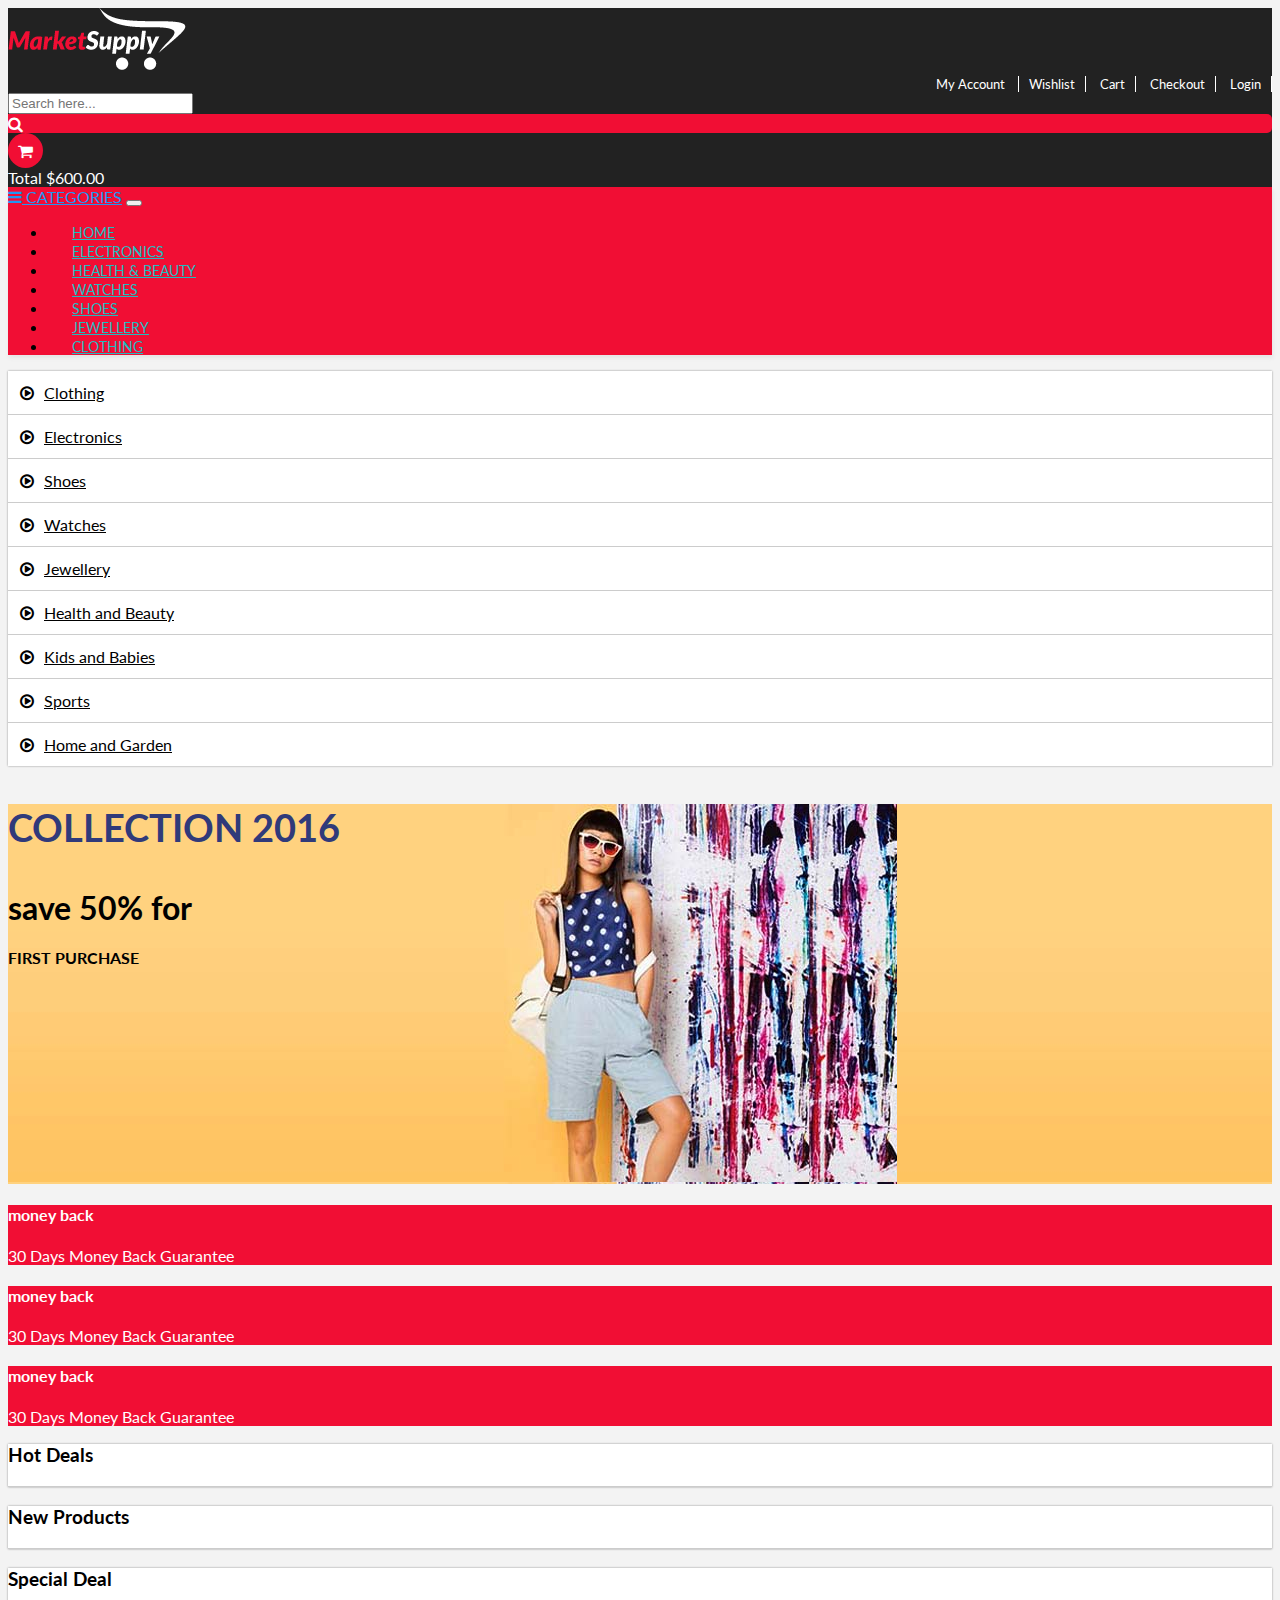
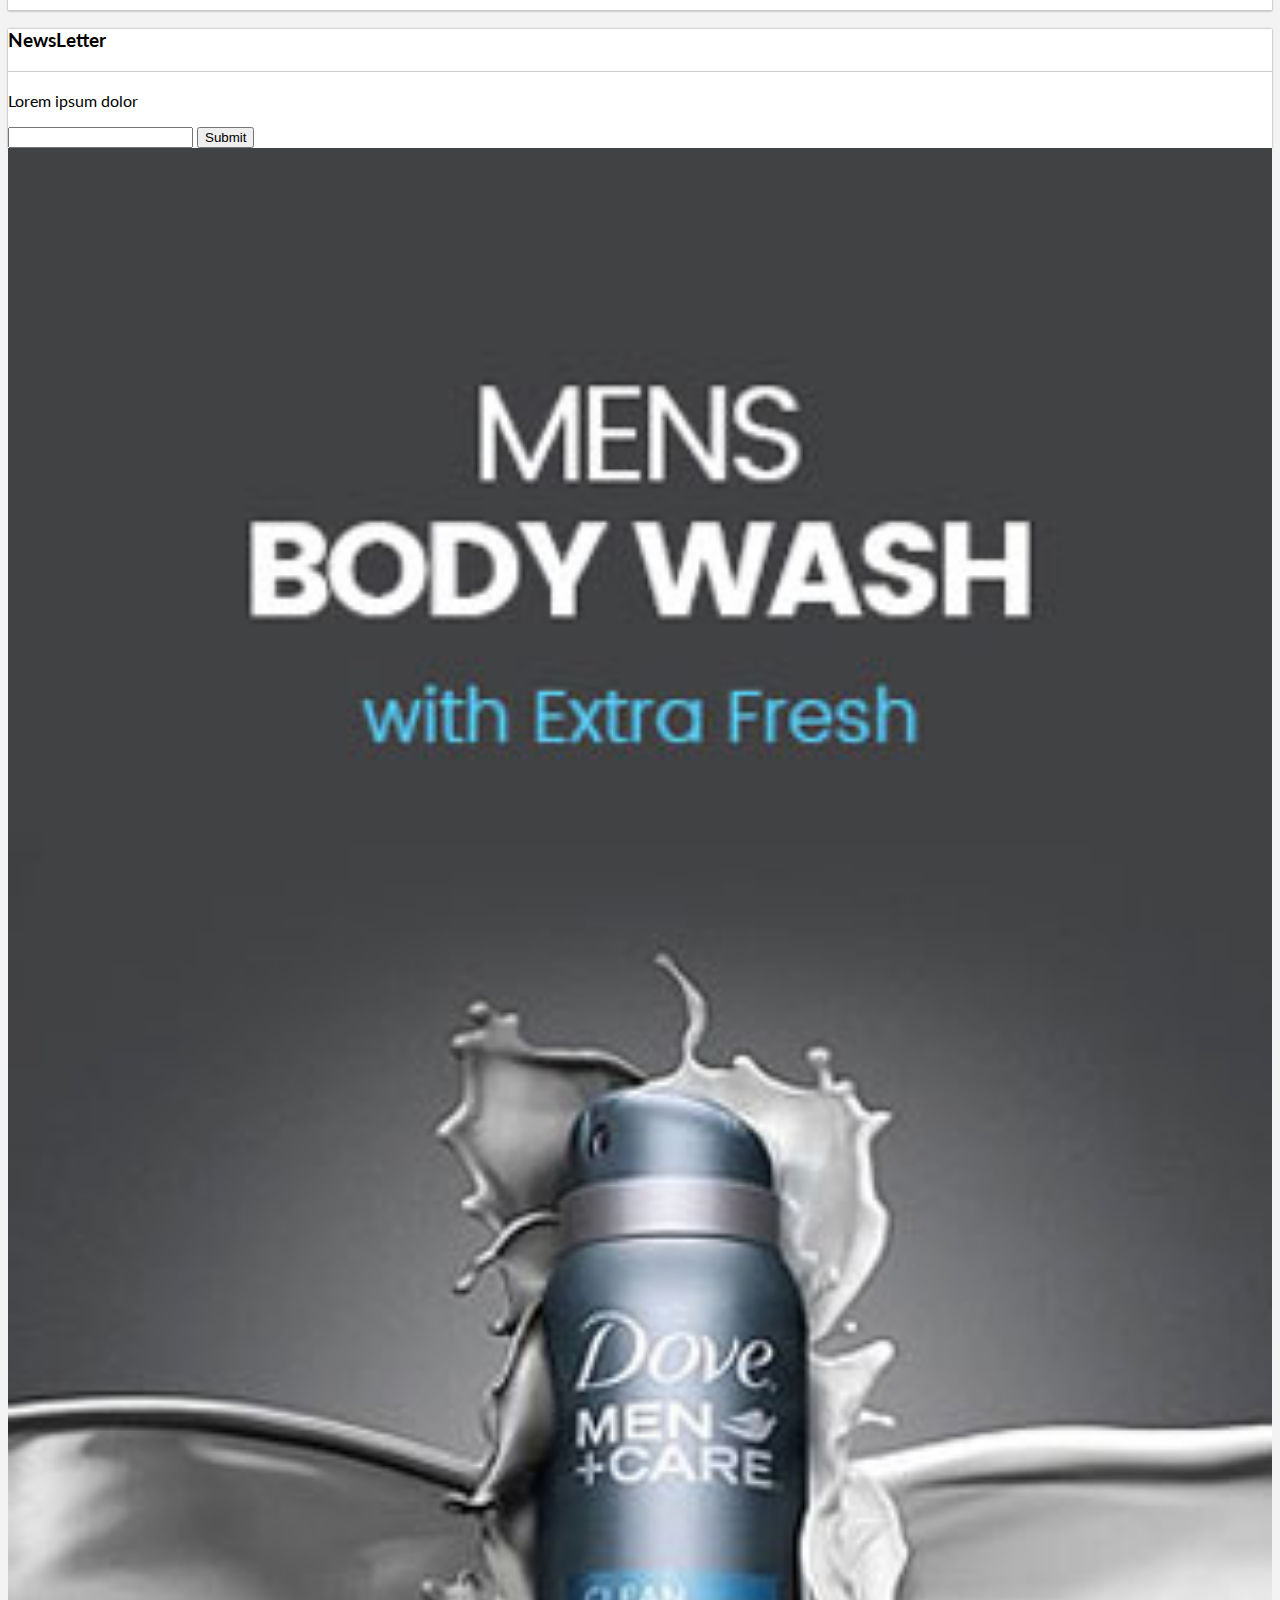
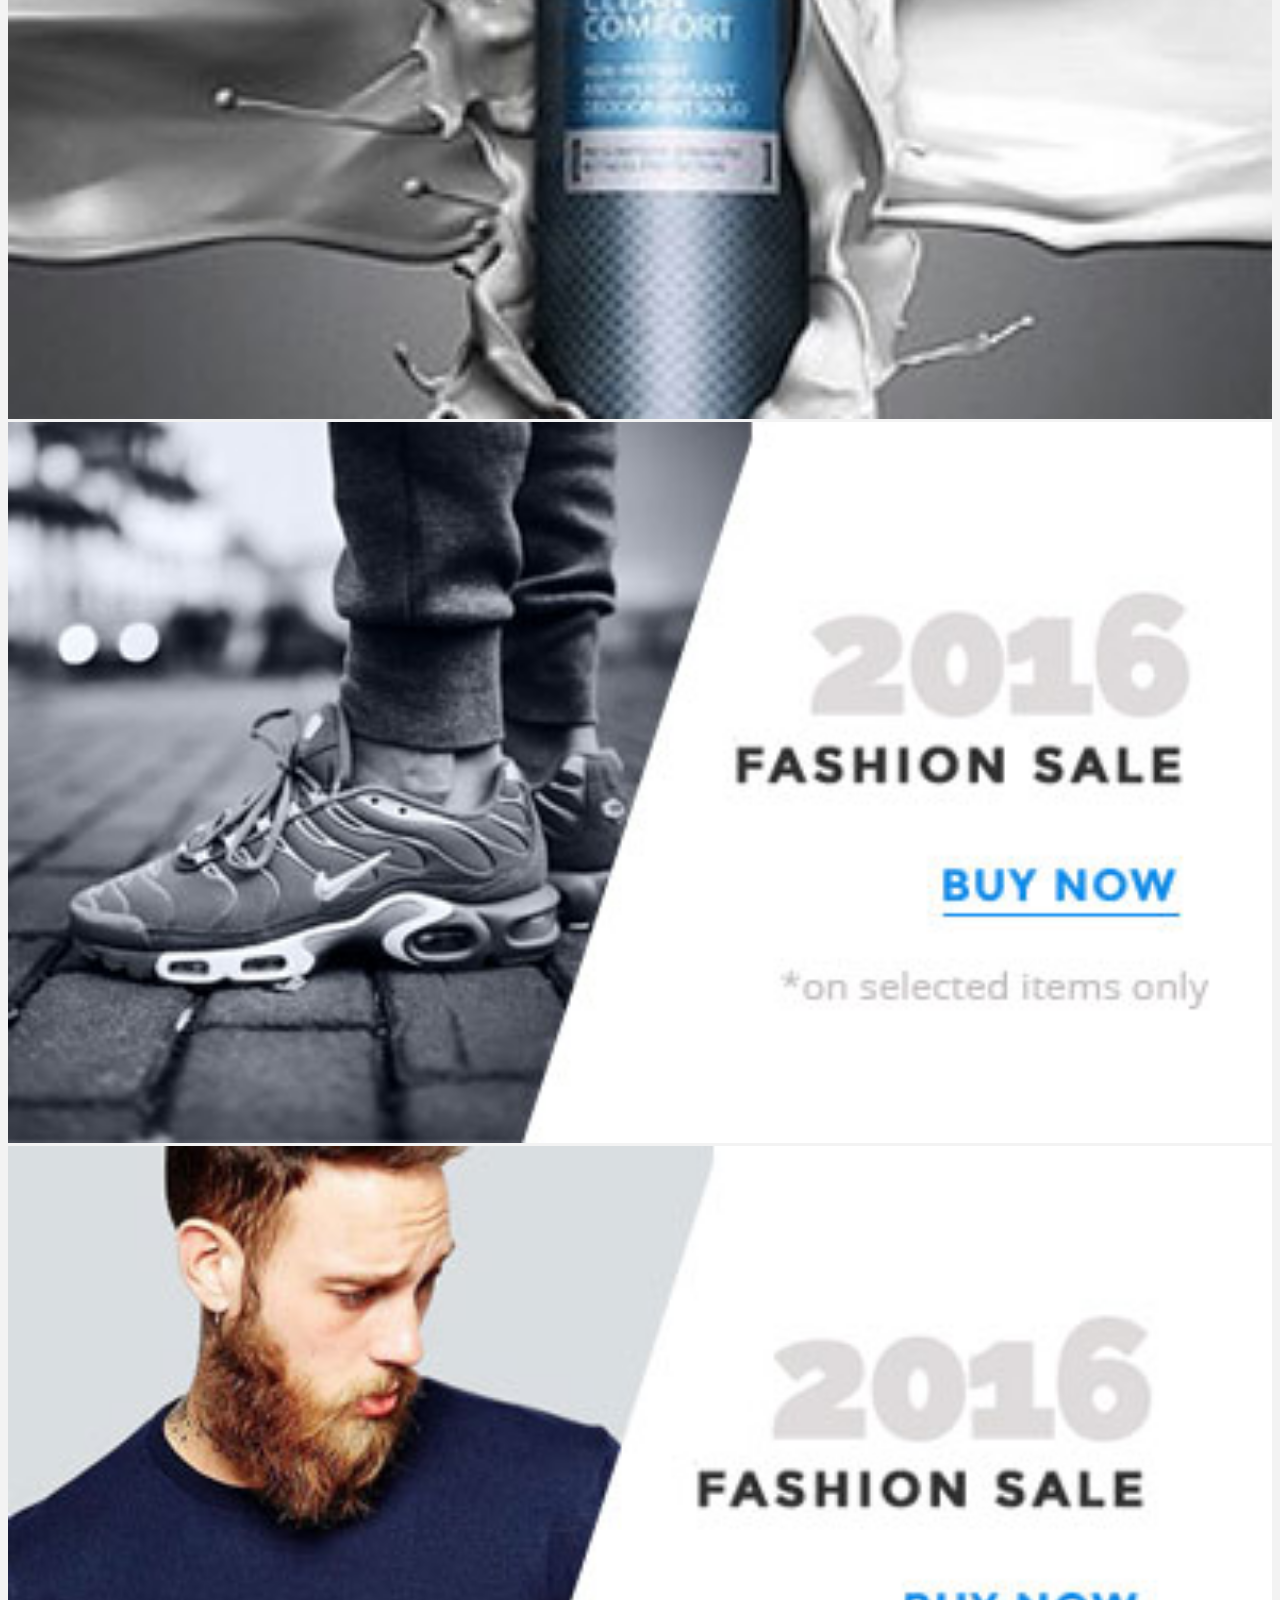
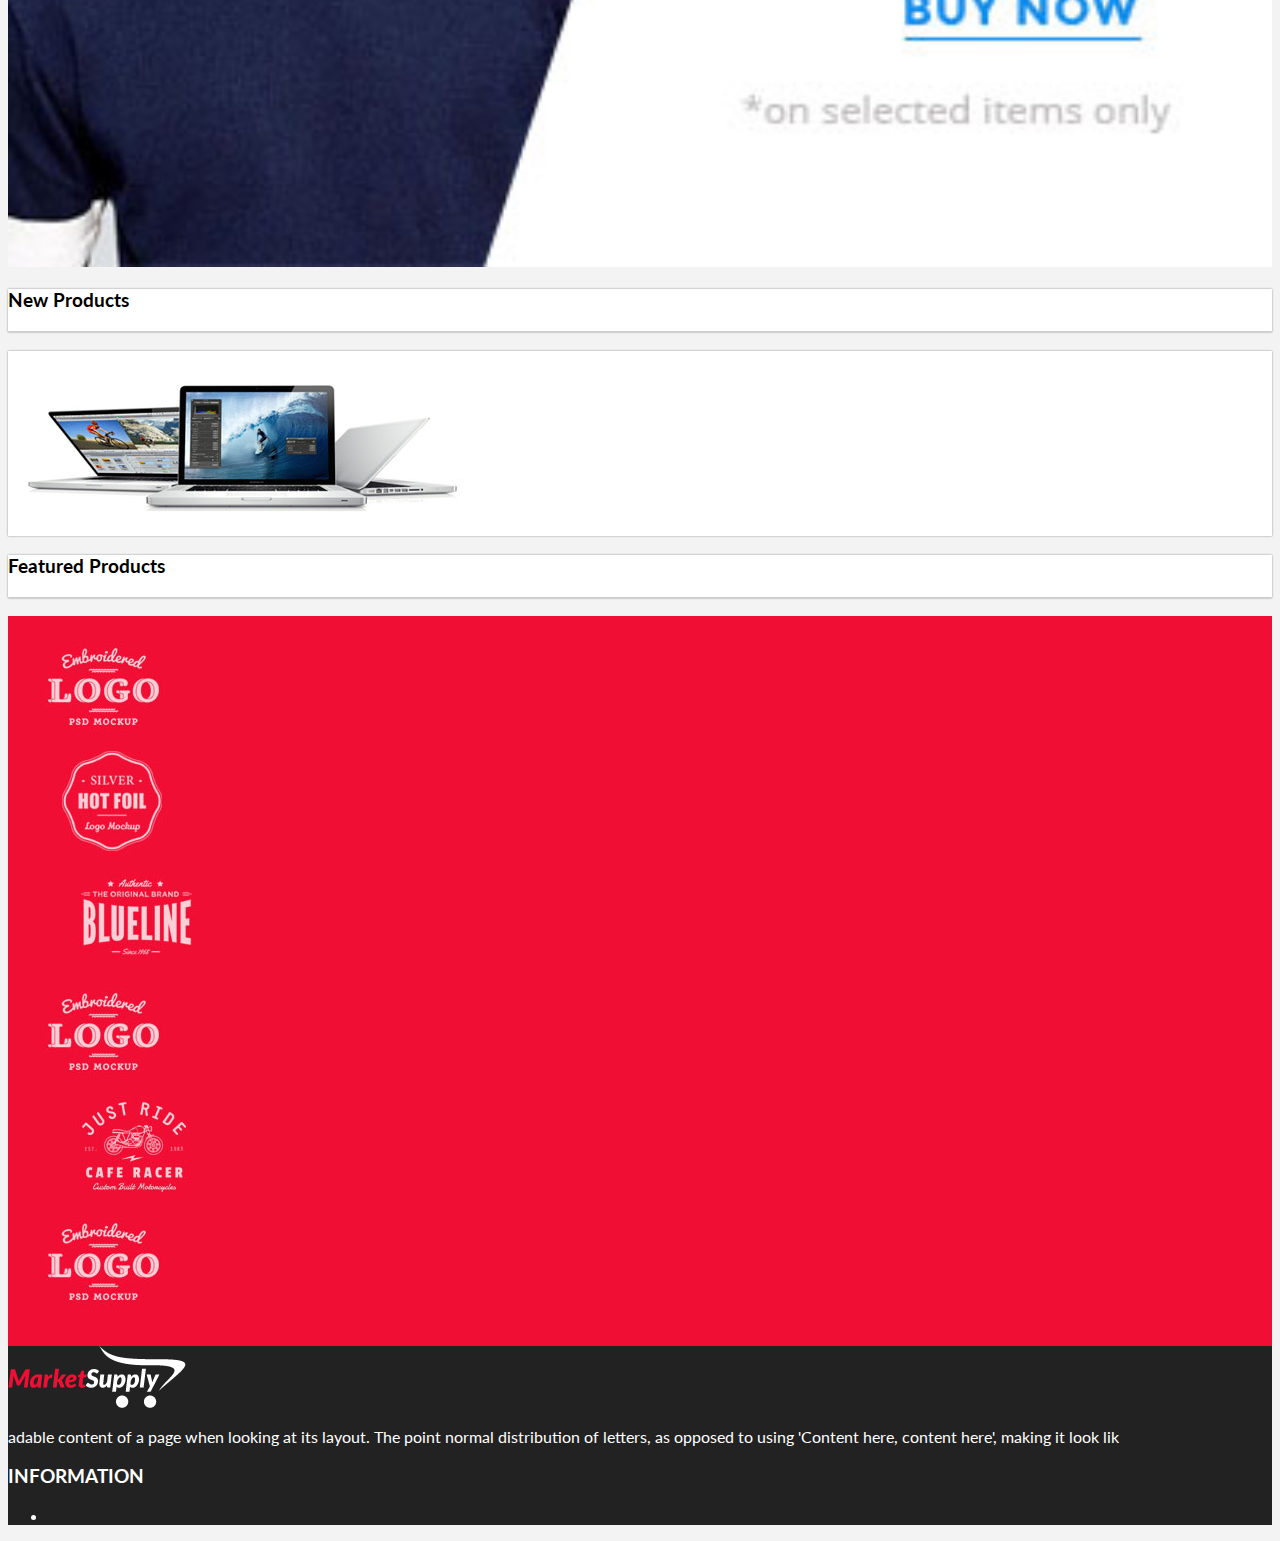
==== index.html @ 286e93eb "simple web" ====
<!doctype html>
<html lang="en">
  <head>
    <!-- Required meta tags -->
    <meta charset="utf-8">
    <meta name="viewport" content="width=device-width, initial-scale=1, shrink-to-fit=no">

    <!-- Bootstrap CSS -->
    <link rel="stylesheet" href="https://stackpath.bootstrapcdn.com/bootstrap/4.5.0/css/bootstrap.min.css" integrity="sha384-9aIt2nRpC12Uk9gS9baDl411NQApFmC26EwAOH8WgZl5MYYxFfc+NcPb1dKGj7Sk" crossorigin="anonymous">
    <link rel="stylesheet" type="text/css" href="https://cdnjs.cloudflare.com/ajax/libs/OwlCarousel2/2.3.4/assets/owl.carousel.min.css">
    <link rel="stylesheet" type="text/css" href="https://stackpath.bootstrapcdn.com/font-awesome/4.7.0/css/font-awesome.min.css">
    <link href="https://fonts.googleapis.com/css2?family=Lato:wght@400;700;900&display=swap" rel="stylesheet">
    <link rel="stylesheet" type="text/css" href="css/style.css">

    <title>Hello, world!</title>
  </head>
  <body>
<header>
     <div class="container pt-2 pb-2">
      <div class="row">
        <div class="col-md-3 logo pt-2">
          <a href="index.html">
            <img src="img/logo.png">
          </a>
        </div>
        <div class="col-md-9 text-right">
          
            <div class="topmenu">
            <ul>
              <li><a href="#">My Account  </a></li>
              <li><a href="#">Wishlist</a></li>
              <li><a href="#">Cart</a></li>
              <li><a href="#">Checkout</a></li>
               <li><a href="#">Login</a></li>
            </ul>
          
          </div>
          <div class="row mt-3">
            <div class="col-md-10">
              <div class="input-group mb-2 mr-sm-2">
   
          <input type="text" class="form-control" id="inlineFormInputGroupUsername2" placeholder="Search here...">
           <div class="input-group-prepend">
            <div class="input-group-text"> <i class="fa fa-search" aria-hidden="true"></i> </div>
          </div>
        </div>
            </div>
            <div class="col-md-2 d-flex">
              <div>
                <div class="circleec"><i class="fa fa-shopping-cart" aria-hidden="true"></i></div>
              </div>
              <div>Total $600.00</div>
            </div>
          </div>
        </div>
      </div>
     </div>
</header>
<nav class="navbar navbar-expand-lg navbar-light bg-light">
  <div class="container">
  <a class="navbar-brand" href="#"><i class="fa fa-bars" aria-hidden="true"></i> Categories</a>
  <button class="navbar-toggler" type="button" data-toggle="collapse" data-target="#navbarSupportedContent" aria-controls="navbarSupportedContent" aria-expanded="false" aria-label="Toggle navigation">
    <span class="navbar-toggler-icon"></span>
  </button>

  <div class="collapse navbar-collapse" id="navbarSupportedContent">
    <ul class="navbar-nav ml-auto">
      <li class="nav-item">
        <a class="nav-link" href="#">Home <span class="sr-only">(current)</span></a>
      </li>
      <li class="nav-item">
        <a class="nav-link" href="#">Electronics</a>
      </li>
       <li class="nav-item">
        <a class="nav-link" href="#">Health & Beauty</a>
      </li>
       <li class="nav-item">
        <a class="nav-link" href="#">Watches</a>
      </li>
       <li class="nav-item">
        <a class="nav-link" href="#">Shoes</a>
      </li>
       <li class="nav-item">
        <a class="nav-link" href="#">Jewellery</a>
      </li>
      <li class="nav-item">
        <a class="nav-link" href="#">Clothing</a>
      </li>
                                                                               
     
    </ul>
   
  </div>
  </div>
</nav>

<div class="container">
  <div class="row">
    <div class="col-md-3 white">
      <div class="cat">
        <ul>
          <li><a href="">Clothing</a></li>
          <li><a href="">Electronics</a></li>
          <li><a href="">Shoes</a></li>
          <li><a href="">Watches</a></li>
          <li><a href="">Jewellery</a></li>
          <li><a href="">Health and Beauty</a></li>
          <li><a href="">Kids and Babies</a></li>
          <li><a href="">Sports</a></li>
          <li><a href="">Home and Garden</a></li>
        </ul>
      </div>
    </div>
    <div class="col-md-9 pl-3">
    
        <div class="banner p-5">
          <h3>COLLECTION 2016</h3>
          <h1>save 50% for</h1>
            <h4>FIRST PURCHASE </h4>
        </div>
        <div class="row pl-3">
          <div class="col-md-4 text-center downbanner pt-2">
           <h4> money back</h4>
           <p>30 Days Money Back Guarantee</p>
          </div>
           <div class="col-md-4 text-center downbanner pt-2">
           <h4> money back</h4>
           <p>30 Days Money Back Guarantee</p>
          </div>
           <div class="col-md-4 text-center downbanner pt-2">
           <h4> money back</h4>
           <p>30 Days Money Back Guarantee</p>
          </div>
        </div>
      
    </div>
  </div>
</div>


<div class="container mt-4">
  <div class="row">
    <div class="col-md-3 white shoes">
      <h3 class="pt-2">Hot Deals</h3>
      <div class="owl-carousel hotdeal">
      <div class="text-center hotdeals">
        <img src="img/p1.png">
        <h4>Lorem ipsum dolor</h4>
        <del>$100.00</del> $90.00 
        <div class="rating">
          <i class="fa fa-star" aria-hidden="true"></i>
          <i class="fa fa-star" aria-hidden="true"></i>
          <i class="fa fa-star" aria-hidden="true"></i>
          <i class="fa fa-star" aria-hidden="true"></i>
          <i class="fa fa-star-o" aria-hidden="true"></i>
        </div>
      </div>
      <div class="text-center hotdeals">
        <img src="img/p1.png">
        <h4>Lorem ipsum dolor</h4>
        <del>$100.00</del> $90.00 
        <div class="rating">
          <i class="fa fa-star" aria-hidden="true"></i>
          <i class="fa fa-star" aria-hidden="true"></i>
          <i class="fa fa-star" aria-hidden="true"></i>
          <i class="fa fa-star" aria-hidden="true"></i>
          <i class="fa fa-star-o" aria-hidden="true"></i>
        </div>
      </div>
      <div class="text-center hotdeals">
        <img src="img/p1.png">
        <h4>Lorem ipsum dolor</h4>
        <del>$100.00</del> $90.00 
        <div class="rating">
          <i class="fa fa-star" aria-hidden="true"></i>
          <i class="fa fa-star" aria-hidden="true"></i>
          <i class="fa fa-star" aria-hidden="true"></i>
          <i class="fa fa-star" aria-hidden="true"></i>
          <i class="fa fa-star-o" aria-hidden="true"></i>
        </div>
      </div>
      </div>
      
    </div>
    <div class="col-md-9">
      <div class="white shoes p-3">
       <h3 class="">New Products</h3>
       <div class="owl-carousel  newproduct">
        <div class="text-center hotdeals">
        <img src="img/p1.png">
        <h4>Lorem ipsum dolor</h4>
        <del>$100.00</del> $90.00 
        <div class="rating">
          <i class="fa fa-star" aria-hidden="true"></i>
          <i class="fa fa-star" aria-hidden="true"></i>
          <i class="fa fa-star" aria-hidden="true"></i>
          <i class="fa fa-star" aria-hidden="true"></i>
          <i class="fa fa-star-o" aria-hidden="true"></i>
        </div>
      </div>
       <div class="text-center hotdeals">
        <img src="img/p1.png">
        <h4>Lorem ipsum dolor</h4>
        <del>$100.00</del> $90.00 
        <div class="rating">
          <i class="fa fa-star" aria-hidden="true"></i>
          <i class="fa fa-star" aria-hidden="true"></i>
          <i class="fa fa-star" aria-hidden="true"></i>
          <i class="fa fa-star" aria-hidden="true"></i>
          <i class="fa fa-star-o" aria-hidden="true"></i>
        </div>
      </div>
       <div class="text-center hotdeals">
        <img src="img/p1.png">
        <h4>Lorem ipsum dolor</h4>
        <del>$100.00</del> $90.00 
        <div class="rating">
          <i class="fa fa-star" aria-hidden="true"></i>
          <i class="fa fa-star" aria-hidden="true"></i>
          <i class="fa fa-star" aria-hidden="true"></i>
          <i class="fa fa-star" aria-hidden="true"></i>
          <i class="fa fa-star-o" aria-hidden="true"></i>
        </div>
      </div>
       <div class="text-center hotdeals">
        <img src="img/p1.png">
        <h4>Lorem ipsum dolor</h4>
        <del>$100.00</del> $90.00 
        <div class="rating">
          <i class="fa fa-star" aria-hidden="true"></i>
          <i class="fa fa-star" aria-hidden="true"></i>
          <i class="fa fa-star" aria-hidden="true"></i>
          <i class="fa fa-star" aria-hidden="true"></i>
          <i class="fa fa-star-o" aria-hidden="true"></i>
        </div>
      </div>
       <div class="text-center hotdeals">
        <img src="img/p1.png">
        <h4>Lorem ipsum dolor</h4>
        <del>$100.00</del> $90.00 
        <div class="rating">
          <i class="fa fa-star" aria-hidden="true"></i>
          <i class="fa fa-star" aria-hidden="true"></i>
          <i class="fa fa-star" aria-hidden="true"></i>
          <i class="fa fa-star" aria-hidden="true"></i>
          <i class="fa fa-star-o" aria-hidden="true"></i>
        </div>
      </div>
    </div>
     </div>
    </div>
  </div>
</div>


<div class="container mt-4">
  <div class="row">
    <div class="col-md-3 shoes p-0">
      <div class="white p-3">
      <h3 class="pt-2">Special Deal</h3>
      <div class="owl-carousel hotdeal">
      <div class="text-center hotdeals">
        <img src="img/p1.png">
        <h4>Lorem ipsum dolor</h4>
        <del>$100.00</del> $90.00 
        <div class="rating">
          <i class="fa fa-star" aria-hidden="true"></i>
          <i class="fa fa-star" aria-hidden="true"></i>
          <i class="fa fa-star" aria-hidden="true"></i>
          <i class="fa fa-star" aria-hidden="true"></i>
          <i class="fa fa-star-o" aria-hidden="true"></i>
        </div>
      </div>
      <div class="text-center hotdeals">
        <img src="img/p1.png">
        <h4>Lorem ipsum dolor</h4>
        <del>$100.00</del> $90.00 
        <div class="rating">
          <i class="fa fa-star" aria-hidden="true"></i>
          <i class="fa fa-star" aria-hidden="true"></i>
          <i class="fa fa-star" aria-hidden="true"></i>
          <i class="fa fa-star" aria-hidden="true"></i>
          <i class="fa fa-star-o" aria-hidden="true"></i>
        </div>
      </div>
      <div class="text-center hotdeals">
        <img src="img/p1.png">
        <h4>Lorem ipsum dolor</h4>
        <del>$100.00</del> $90.00 
        <div class="rating">
          <i class="fa fa-star" aria-hidden="true"></i>
          <i class="fa fa-star" aria-hidden="true"></i>
          <i class="fa fa-star" aria-hidden="true"></i>
          <i class="fa fa-star" aria-hidden="true"></i>
          <i class="fa fa-star-o" aria-hidden="true"></i>
        </div>
      </div>
    </div>
 </div>
    <div class="white p-3 mt-3">
      <h3 class="pt-2">NewsLetter</h3>
      <p>Lorem ipsum dolor</p>
       <div class="form-group">
    
    <input type="email" class="form-control" id="exampleInputEmail1" aria-describedby="emailHelp">
    
     <button type="submit" class="btn btn-danger mt-3">Submit</button>
  </div>
    </div>

    <div class="mt-3">
      <img src="img/ecommerce_34.jpg" width="100%">
    </div>
     
      
    </div>
    <div class="col-md-9">
      <div class="row">
        <div class="col-md-6">
          <img src="img/ecommerce_07.jpg" width="100%">
        </div>
        <div class="col-md-6">
           <img src="img/ecommerce_09.jpg" width="100%">
        </div>
      </div>
      <div class="white shoes p-3 mt-4">
       <h3 class="">New Products</h3>
       <div class="owl-carousel  newproduct">
        <div class="text-center hotdeals">
        <img src="img/p1.png">
        <h4>Lorem ipsum dolor</h4>
        <del>$100.00</del> $90.00 
        <div class="rating">
          <i class="fa fa-star" aria-hidden="true"></i>
          <i class="fa fa-star" aria-hidden="true"></i>
          <i class="fa fa-star" aria-hidden="true"></i>
          <i class="fa fa-star" aria-hidden="true"></i>
          <i class="fa fa-star-o" aria-hidden="true"></i>
        </div>
      </div>
       <div class="text-center hotdeals">
        <img src="img/p1.png">
        <h4>Lorem ipsum dolor</h4>
        <del>$100.00</del> $90.00 
        <div class="rating">
          <i class="fa fa-star" aria-hidden="true"></i>
          <i class="fa fa-star" aria-hidden="true"></i>
          <i class="fa fa-star" aria-hidden="true"></i>
          <i class="fa fa-star" aria-hidden="true"></i>
          <i class="fa fa-star-o" aria-hidden="true"></i>
        </div>
      </div>
       <div class="text-center hotdeals">
        <img src="img/p1.png">
        <h4>Lorem ipsum dolor</h4>
        <del>$100.00</del> $90.00 
        <div class="rating">
          <i class="fa fa-star" aria-hidden="true"></i>
          <i class="fa fa-star" aria-hidden="true"></i>
          <i class="fa fa-star" aria-hidden="true"></i>
          <i class="fa fa-star" aria-hidden="true"></i>
          <i class="fa fa-star-o" aria-hidden="true"></i>
        </div>
      </div>
       <div class="text-center hotdeals">
        <img src="img/p1.png">
        <h4>Lorem ipsum dolor</h4>
        <del>$100.00</del> $90.00 
        <div class="rating">
          <i class="fa fa-star" aria-hidden="true"></i>
          <i class="fa fa-star" aria-hidden="true"></i>
          <i class="fa fa-star" aria-hidden="true"></i>
          <i class="fa fa-star" aria-hidden="true"></i>
          <i class="fa fa-star-o" aria-hidden="true"></i>
        </div>
      </div>
       <div class="text-center hotdeals">
        <img src="img/p1.png">
        <h4>Lorem ipsum dolor</h4>
        <del>$100.00</del> $90.00 
        <div class="rating">
          <i class="fa fa-star" aria-hidden="true"></i>
          <i class="fa fa-star" aria-hidden="true"></i>
          <i class="fa fa-star" aria-hidden="true"></i>
          <i class="fa fa-star" aria-hidden="true"></i>
          <i class="fa fa-star-o" aria-hidden="true"></i>
        </div>
      </div>
    </div>
     </div>
      
      <div class="white shoes p-3 mt-4">
       <img src="img/ecommerce_31.jpg">
      </div>

      <div class="white shoes p-3 mt-4">
       <h3 class="">Featured Products</h3>
        <div class="owl-carousel fp">
          <div>
       <div class="row">
        <div class="col-md-4">
          <div class="media">
            <img src="img/ecommerce_18.jpg" class="mr-3" alt="...">
            <div class="media-body">
              <h6>Lorem ipsum dolor</h6>
        <del>$100.00</del> $90.00 
        <div class="rating">
          <i class="fa fa-star" aria-hidden="true"></i>
          <i class="fa fa-star" aria-hidden="true"></i>
          <i class="fa fa-star" aria-hidden="true"></i>
          <i class="fa fa-star" aria-hidden="true"></i>
          <i class="fa fa-star-o" aria-hidden="true"></i>
        </div>
            </div>
</div>
        </div>
        <div class="col-md-4">
          <div class="media">
            <img src="img/ecommerce_18.jpg" class="mr-3" alt="...">
            <div class="media-body">
              <h6>Lorem ipsum dolor</h6>
        <del>$100.00</del> $90.00 
        <div class="rating">
          <i class="fa fa-star" aria-hidden="true"></i>
          <i class="fa fa-star" aria-hidden="true"></i>
          <i class="fa fa-star" aria-hidden="true"></i>
          <i class="fa fa-star" aria-hidden="true"></i>
          <i class="fa fa-star-o" aria-hidden="true"></i>
        </div>
            </div>
</div>
        </div>
        <div class="col-md-4">
          <div class="media">
            <img src="img/ecommerce_18.jpg" class="mr-3" alt="...">
            <div class="media-body">
              <h6>Lorem ipsum dolor</h6>
        <del>$100.00</del> $90.00 
        <div class="rating">
          <i class="fa fa-star" aria-hidden="true"></i>
          <i class="fa fa-star" aria-hidden="true"></i>
          <i class="fa fa-star" aria-hidden="true"></i>
          <i class="fa fa-star" aria-hidden="true"></i>
          <i class="fa fa-star-o" aria-hidden="true"></i>
        </div>
            </div>
</div>
        </div>
       </div>
        <div class="row mt-3">
        <div class="col-md-4">
          <div class="media">
            <img src="img/ecommerce_18.jpg" class="mr-3" alt="...">
            <div class="media-body">
              <h6>Lorem ipsum dolor</h6>
        <del>$100.00</del> $90.00 
        <div class="rating">
          <i class="fa fa-star" aria-hidden="true"></i>
          <i class="fa fa-star" aria-hidden="true"></i>
          <i class="fa fa-star" aria-hidden="true"></i>
          <i class="fa fa-star" aria-hidden="true"></i>
          <i class="fa fa-star-o" aria-hidden="true"></i>
        </div>
            </div>
</div>
        </div>
        <div class="col-md-4">
          <div class="media">
            <img src="img/ecommerce_18.jpg" class="mr-3" alt="...">
            <div class="media-body">
              <h6>Lorem ipsum dolor</h6>
        <del>$100.00</del> $90.00 
        <div class="rating">
          <i class="fa fa-star" aria-hidden="true"></i>
          <i class="fa fa-star" aria-hidden="true"></i>
          <i class="fa fa-star" aria-hidden="true"></i>
          <i class="fa fa-star" aria-hidden="true"></i>
          <i class="fa fa-star-o" aria-hidden="true"></i>
        </div>
            </div>
</div>
        </div>
        <div class="col-md-4">
          <div class="media">
            <img src="img/ecommerce_18.jpg" class="mr-3" alt="...">
            <div class="media-body">
              <h6>Lorem ipsum dolor</h6>
        <del>$100.00</del> $90.00 
        <div class="rating">
          <i class="fa fa-star" aria-hidden="true"></i>
          <i class="fa fa-star" aria-hidden="true"></i>
          <i class="fa fa-star" aria-hidden="true"></i>
          <i class="fa fa-star" aria-hidden="true"></i>
          <i class="fa fa-star-o" aria-hidden="true"></i>
        </div>
            </div>
</div>
        </div>
       </div>
</div>
<div>
       <div class="row">
        <div class="col-md-4">
          <div class="media">
            <img src="img/ecommerce_18.jpg" class="mr-3" alt="...">
            <div class="media-body">
              <h6>Lorem ipsum dolor</h6>
        <del>$100.00</del> $90.00 
        <div class="rating">
          <i class="fa fa-star" aria-hidden="true"></i>
          <i class="fa fa-star" aria-hidden="true"></i>
          <i class="fa fa-star" aria-hidden="true"></i>
          <i class="fa fa-star" aria-hidden="true"></i>
          <i class="fa fa-star-o" aria-hidden="true"></i>
        </div>
            </div>
</div>
        </div>
        <div class="col-md-4">
          <div class="media">
            <img src="img/ecommerce_18.jpg" class="mr-3" alt="...">
            <div class="media-body">
              <h6>Lorem ipsum dolor</h6>
        <del>$100.00</del> $90.00 
        <div class="rating">
          <i class="fa fa-star" aria-hidden="true"></i>
          <i class="fa fa-star" aria-hidden="true"></i>
          <i class="fa fa-star" aria-hidden="true"></i>
          <i class="fa fa-star" aria-hidden="true"></i>
          <i class="fa fa-star-o" aria-hidden="true"></i>
        </div>
            </div>
</div>
        </div>
        <div class="col-md-4">
          <div class="media">
            <img src="img/ecommerce_18.jpg" class="mr-3" alt="...">
            <div class="media-body">
              <h6>Lorem ipsum dolor</h6>
        <del>$100.00</del> $90.00 
        <div class="rating">
          <i class="fa fa-star" aria-hidden="true"></i>
          <i class="fa fa-star" aria-hidden="true"></i>
          <i class="fa fa-star" aria-hidden="true"></i>
          <i class="fa fa-star" aria-hidden="true"></i>
          <i class="fa fa-star-o" aria-hidden="true"></i>
        </div>
            </div>
</div>
        </div>
       </div>
        <div class="row mt-3">
        <div class="col-md-4">
          <div class="media">
            <img src="img/ecommerce_18.jpg" class="mr-3" alt="...">
            <div class="media-body">
              <h6>Lorem ipsum dolor</h6>
        <del>$100.00</del> $90.00 
        <div class="rating">
          <i class="fa fa-star" aria-hidden="true"></i>
          <i class="fa fa-star" aria-hidden="true"></i>
          <i class="fa fa-star" aria-hidden="true"></i>
          <i class="fa fa-star" aria-hidden="true"></i>
          <i class="fa fa-star-o" aria-hidden="true"></i>
        </div>
            </div>
</div>
        </div>
        <div class="col-md-4">
          <div class="media">
            <img src="img/ecommerce_18.jpg" class="mr-3" alt="...">
            <div class="media-body">
              <h6>Lorem ipsum dolor</h6>
        <del>$100.00</del> $90.00 
        <div class="rating">
          <i class="fa fa-star" aria-hidden="true"></i>
          <i class="fa fa-star" aria-hidden="true"></i>
          <i class="fa fa-star" aria-hidden="true"></i>
          <i class="fa fa-star" aria-hidden="true"></i>
          <i class="fa fa-star-o" aria-hidden="true"></i>
        </div>
            </div>
</div>
        </div>
        <div class="col-md-4">
          <div class="media">
            <img src="img/ecommerce_18.jpg" class="mr-3" alt="...">
            <div class="media-body">
              <h6>Lorem ipsum dolor</h6>
        <del>$100.00</del> $90.00 
        <div class="rating">
          <i class="fa fa-star" aria-hidden="true"></i>
          <i class="fa fa-star" aria-hidden="true"></i>
          <i class="fa fa-star" aria-hidden="true"></i>
          <i class="fa fa-star" aria-hidden="true"></i>
          <i class="fa fa-star-o" aria-hidden="true"></i>
        </div>
            </div>
</div>
        </div>
       </div>

     </div>
</div>


</div>
</div>
</div>
</div>
<div class="client mt-5">
  <div class="container">
    <div class="row">
      <div class="col-md-2">
        <img src="img/ecommerce_43.jpg" class="img-fluid">
      </div>
       <div class="col-md-2">
        <img src="img/ecommerce_44.jpg" class="img-fluid">
      </div>
       <div class="col-md-2">
        <img src="img/ecommerce_45.jpg" class="img-fluid">
      </div>
       <div class="col-md-2">
        <img src="img/ecommerce_43.jpg" class="img-fluid">
      </div>
      <div class="col-md-2">
        <img src="img/ecommerce_47.jpg" class="img-fluid">
      </div>
      <div class="col-md-2">
        <img src="img/ecommerce_43.jpg" class="img-fluid">
      </div>
    </div>
  </div>
</div>

<footer>
  <div class="footertop">
    <div class="container pt-4 pb-4">
      <div class="row">
        <div class="col-md-3">
          <img src="img/logo.png" alt="">
          <p>adable content of a page when looking at its layout. The point  normal distribution of letters, as opposed to using 'Content here, content here', making it look lik</p>
        </div>
        <div class="col-md-3">
          <h3>INFORMATION</h3>
         <ul>
           <li></li>
         </ul>
        </div>
      </div>
    </div>
  </div>
</footer>
    <!-- Optional JavaScript -->
    <!-- jQuery first, then Popper.js, then Bootstrap JS -->
    <script src="https://code.jquery.com/jquery-3.5.1.slim.min.js" integrity="sha384-DfXdz2htPH0lsSSs5nCTpuj/zy4C+OGpamoFVy38MVBnE+IbbVYUew+OrCXaRkfj" crossorigin="anonymous"></script>
    <script src="https://cdn.jsdelivr.net/npm/popper.js@1.16.0/dist/umd/popper.min.js" integrity="sha384-Q6E9RHvbIyZFJoft+2mJbHaEWldlvI9IOYy5n3zV9zzTtmI3UksdQRVvoxMfooAo" crossorigin="anonymous"></script>
    <script src="https://stackpath.bootstrapcdn.com/bootstrap/4.5.0/js/bootstrap.min.js" integrity="sha384-OgVRvuATP1z7JjHLkuOU7Xw704+h835Lr+6QL9UvYjZE3Ipu6Tp75j7Bh/kR0JKI" crossorigin="anonymous"></script>
    <script src="https://cdnjs.cloudflare.com/ajax/libs/OwlCarousel2/2.3.4/owl.carousel.min.js"></script>
    <script src="js/main.js"></script>
  </body>
</html>
---- css/style.css ----
@import url(https://maxcdn.bootstrapcdn.com/font-awesome/4.7.0/css/font-awesome.min.css);
body {
  font-family: 'Lato', sans-serif;
  background: #f3f3f3; }

h1, h2, h3, h4, h5, h6 {
  font-weight: bold; }

header {
  background: #222222;
  color: #fff; }
  header .topmenu {
    text-align: right; }
    header .topmenu ul {
      list-style: none;
      padding: 0;
      margin: 0; }
      header .topmenu ul li {
        display: inline;
        font-size: 13px; }
        header .topmenu ul li a {
          text-decoration: none;
          color: #fff;
          padding: 0px 10px;
          border-right: 1px solid #fff; }
  header .input-group-text {
    background: #f10e34;
    color: #fff;
    border: none;
    border-radius: 0 5px 5px 0; }
  header .circleec {
    width: 35px;
    height: 35px;
    background: #f10e34;
    border-radius: 50%;
    line-height: 35px;
    text-align: center; }

.bg-light {
  background: #f10e34 !important;
  padding: 5px 0; }

.abc, .navbar-light .navbar-nav .nav-link, .navbar-light .navbar-brand {
  color: #fff;
  text-transform: uppercase; }

.navbar-light .navbar-nav .nav-link {
  padding: 5px 20px; }

.white {
  background: #fff;
  box-shadow: 0px 0px 2px rgba(0, 0, 0, 0.4); }
  .white .cat ul {
    margin: 0;
    padding: 0;
    list-style: none; }
    .white .cat ul li {
      border-bottom: 1px solid #ccc;
      padding: 12px; }
      .white .cat ul li:last-child {
        border: 0; }
      .white .cat ul li:before {
        content: "\f01d";
        font-family: FontAwesome;
        padding-right: 10px; }
      .white .cat ul li a {
        color: #000; }

.banner {
  background: url(../img/banner.jpg);
  height: 380px; }
  .banner h3 {
    color: #303a7a;
    font-size: 38px; }

.downbanner {
  background: #f10e34;
  color: #fff; }

.shoes h3 {
  border-bottom: 1px solid #ccc;
  padding-bottom: 20px; }
.shoes .hotdeals img {
  padding-top: 20px; }
.shoes .hotdeals h4 {
  font-size: 16px;
  padding: 15px 0 0 0; }

.rating {
  color: #ffc808; }

.owl-nav {
  position: absolute;
  top: -50px;
  right: 0; }

.owl-carousel .owl-nav button.owl-next, .owl-carousel .owl-nav button.owl-prev, .owl-carousel button.owl-dot {
  background: #f10e34;
  color: #fff;
  font-size: 22px;
  margin: 5px;
  border-radius: 50%;
  width: 25px;
  height: 25px;
  outline: 0; }

img.mr-3 {
  width: 70px !important;
  height: 70px; }

.owl-carousel .owl-item img {
  width: auto !important; }

.client {
  background: #f10e34;
  padding: 20px; }

footer {
  background: #222222;
  color: #fff; }

.breadcrumb {
  background: #f10e34; }
  .breadcrumb a {
    color: #fff; }
  .breadcrumb .breadcrumb-item.active {
    color: #fff; }

.quantity {
  float: left;
  margin-right: 15px;
  background-color: #eee;
  position: relative;
  width: 80px;
  overflow: hidden; }

.quantity input {
  margin: 0;
  text-align: center;
  width: 15px;
  height: 15px;
  padding: 0;
  float: right;
  color: #000;
  font-size: 20px;
  border: 0;
  outline: 0;
  background-color: #F6F6F6; }

.quantity input.qty {
  position: relative;
  border: 0;
  width: 100%;
  height: 40px;
  padding: 10px 25px 10px 10px;
  text-align: center;
  font-weight: 400;
  font-size: 15px;
  border-radius: 0;
  background-clip: padding-box; }

.quantity .minus, .quantity .plus {
  line-height: 0;
  background-clip: padding-box;
  -webkit-border-radius: 0;
  -moz-border-radius: 0;
  border-radius: 0;
  -webkit-background-size: 6px 30px;
  -moz-background-size: 6px 30px;
  color: #bbb;
  font-size: 20px;
  position: absolute;
  height: 50%;
  border: 0;
  right: 0;
  padding: 0;
  width: 25px;
  z-index: 3; }

.quantity .minus:hover, .quantity .plus:hover {
  background-color: #dad8da; }

.quantity .minus {
  bottom: 0; }

.shopping-cart {
  margin-top: 20px; }

.gallery-wrap .img-big-wrap img {
  height: 400px;
  width: 400px;
  /* width: auto;*/
  display: inline-block;
  cursor: zoom-in; }

.gallery-wrap .img-small-wrap .item-gallery {
  width: 70px;
  height: auto;
  margin: 7px 2px;
  display: inline-block;
  overflow: hidden; }

.gallery-wrap .img-small-wrap {
  text-align: center; }

.gallery-wrap .img-small-wrap img {
  max-width: 100%;
  max-height: 100%;
  object-fit: cover;
  border-radius: 4px;
  /*cursor: zoom-in;*/ }

.price-title {
  font-weight: 700; }

.price {
  font-size: 24px;
  line-height: 31px;
  text-transform: uppercase;
  max-height: 66px;
  overflow: hidden;
  font-family: 'Open Sans',Arial,sans-serif;
  font-weight: 700;
  width: 100%;
  padding: 0;
  float: none; }

.color-price-waanbii {
  color: #FA3A11; }

.color-box-waanbii {
  background: #FD6342;
  color: white; }

.fa-beat {
  animation: fa-beat 5s ease infinite; }

@keyframes fa-beat {
  0% {
    transform: scale(1); }
  5% {
    transform: scale(1.25); }
  20% {
    transform: scale(1); }
  30% {
    transform: scale(1); }
  35% {
    transform: scale(1.25); }
  50% {
    transform: scale(1); }
  55% {
    transform: scale(1.25); }
  70% {
    transform: scale(1); } }
.navbar {
  background: #fff;
  padding-top: 0;
  padding-bottom: 0;
  box-shadow: 1px 3px 4px 0 #adadad33; }

.navbar-light .navbar-brand {
  color: #2196F3; }

.navbar-light .navbar-nav .nav-link {
  color: #1ebdc2; }

.navbar-light .navbar-brand:focus, .navbar-light .navbar-brand:hover {
  color: #1ebdc2; }

.navbar-light .navbar-nav .nav-link:focus, .navbar-light .navbar-nav .nav-link:hover {
  color: #fff; }

.navbar-light .navbar-nav .nav-link {
  padding-top: 22px;
  padding-bottom: 22px;
  transition: 0.3s;
  padding-left: 24px;
  padding-right: 24px;
  font-size: 14px; }

.navbar-light .navbar-nav .nav-link:focus, .navbar-light .navbar-nav .nav-link:hover {
  background: #1ebdc2;
  transition: 0.3s; }

.dropdown-item:focus, .dropdown-item:hover {
  color: #fff;
  text-decoration: none;
  background-color: #1ebdc2 !important; }

.sm-menu {
  border-radius: 0px;
  border: 0px;
  top: 97%;
  box-shadow: rgba(173, 173, 173, 0.2) 1px 3px 4px 0px; }

.dropdown-item {
  color: #3c3c3c;
  font-size: 14px; }

.dropdown-item.active, .dropdown-item:active {
  color: #fff;
  text-decoration: none;
  background-color: #2196F3; }

.navbar-toggler {
  outline: none !important; }

.navbar-tog {
  color: #1ebdc2; }

.megamenu-li {
  position: static; }

.megamenu {
  position: absolute;
  width: 100%;
  left: 0;
  right: 0;
  padding: 15px; }

.megamenu h6 {
  margin-left: 21px; }

.megamenu i {
  width: 20px; }

/*# sourceMappingURL=style.css.map */
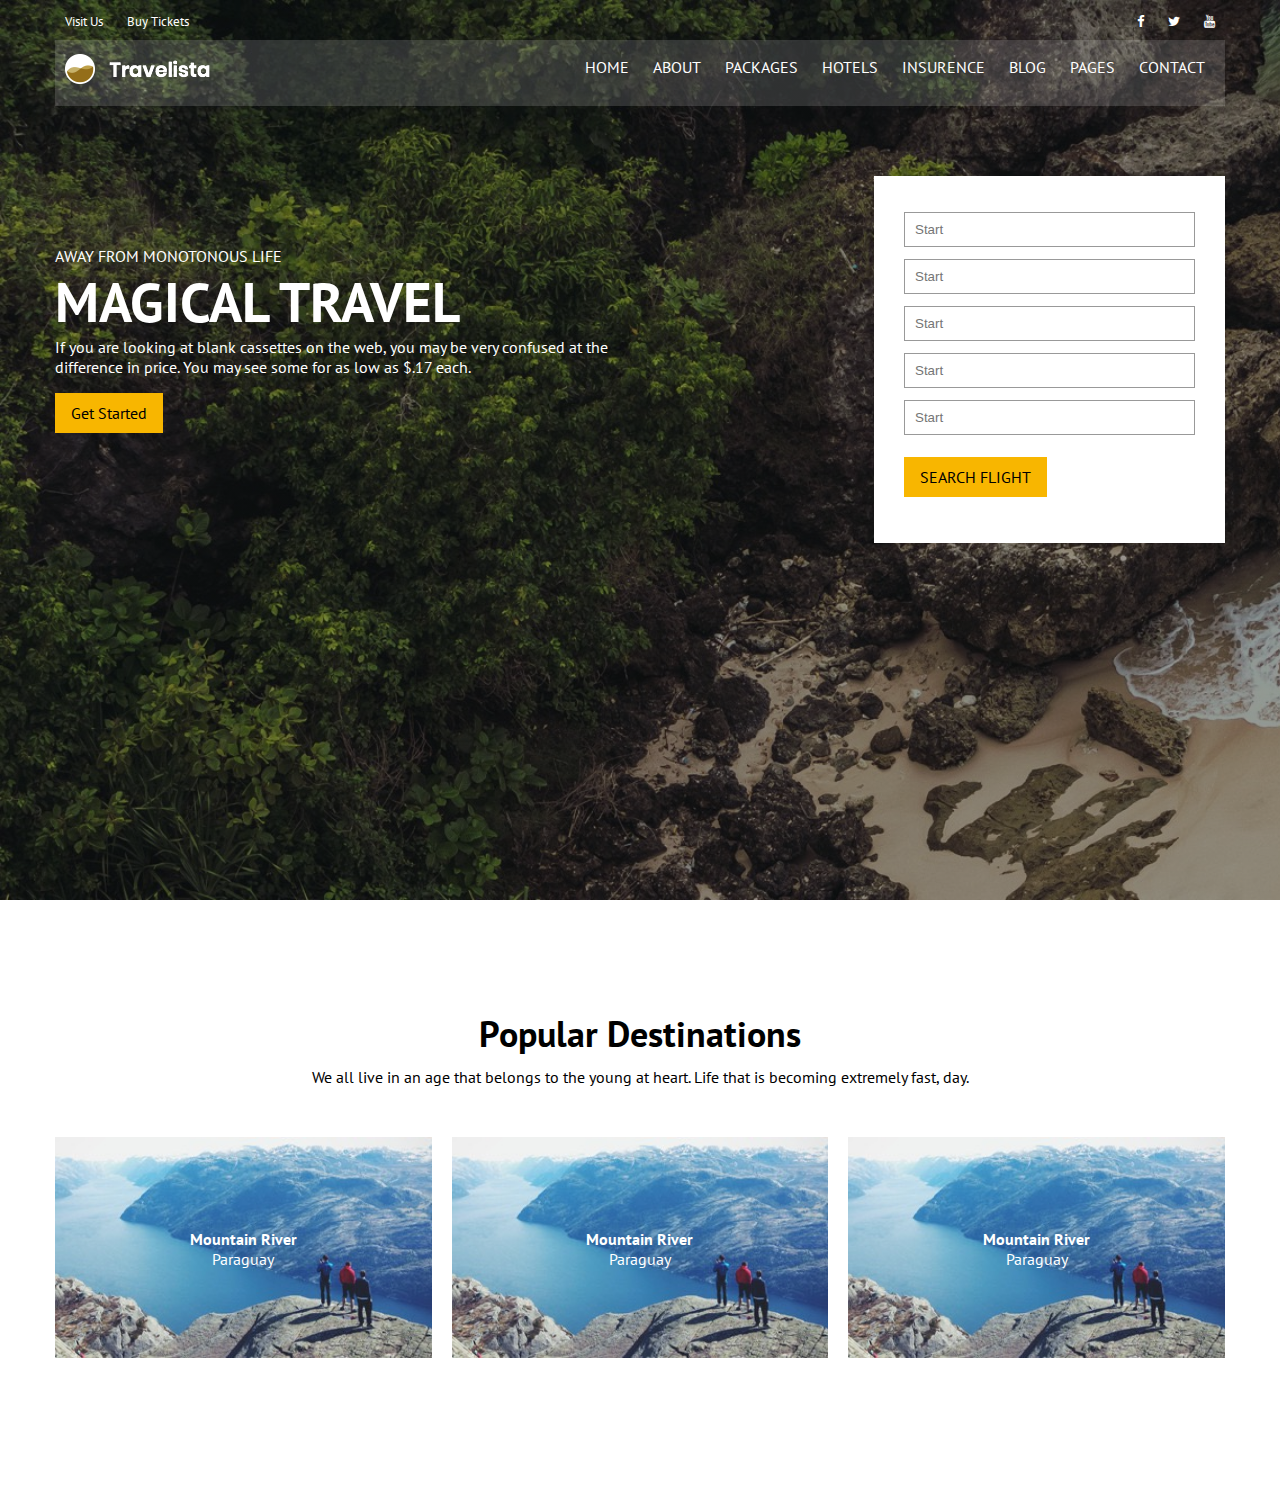
==== commit 5aa299e2: "rajiv" ====
--- a/index.html
+++ b/index.html
@@ -1,662 +1,108 @@
-<!doctype html>
-<html lang="en">
-  <head>
-    <!-- Required meta tags -->
-    <meta charset="utf-8">
-    <meta name="viewport" content="width=device-width, initial-scale=1, shrink-to-fit=no">
-
-    <!-- Bootstrap CSS -->
-    <link rel="stylesheet" href="https://stackpath.bootstrapcdn.com/bootstrap/4.5.0/css/bootstrap.min.css" integrity="sha384-9aIt2nRpC12Uk9gS9baDl411NQApFmC26EwAOH8WgZl5MYYxFfc+NcPb1dKGj7Sk" crossorigin="anonymous">
-    <link rel="stylesheet" type="text/css" href="https://cdnjs.cloudflare.com/ajax/libs/OwlCarousel2/2.3.4/assets/owl.carousel.min.css">
-    <link rel="stylesheet" type="text/css" href="https://stackpath.bootstrapcdn.com/font-awesome/4.7.0/css/font-awesome.min.css">
-    <link href="https://fonts.googleapis.com/css2?family=Lato:wght@400;700;900&display=swap" rel="stylesheet">
-    <link rel="stylesheet" type="text/css" href="css/style.css">
-
-    <title>Hello, world!</title>
-  </head>
-  <body>
-<header>
-     <div class="container pt-2 pb-2">
-      <div class="row">
-        <div class="col-md-3 logo pt-2">
-          <a href="index.html">
-            <img src="img/logo.png">
-          </a>
-        </div>
-        <div class="col-md-9 text-right">
-          
-            <div class="topmenu">
-            <ul>
-              <li><a href="#">My Account  </a></li>
-              <li><a href="#">Wishlist</a></li>
-              <li><a href="#">Cart</a></li>
-              <li><a href="#">Checkout</a></li>
-               <li><a href="#">Login</a></li>
-            </ul>
-          
-          </div>
-          <div class="row mt-3">
-            <div class="col-md-10">
-              <div class="input-group mb-2 mr-sm-2">
-   
-          <input type="text" class="form-control" id="inlineFormInputGroupUsername2" placeholder="Search here...">
-           <div class="input-group-prepend">
-            <div class="input-group-text"> <i class="fa fa-search" aria-hidden="true"></i> </div>
-          </div>
-        </div>
-            </div>
-            <div class="col-md-2 d-flex">
-              <div>
-                <div class="circleec"><i class="fa fa-shopping-cart" aria-hidden="true"></i></div>
-              </div>
-              <div>Total $600.00</div>
-            </div>
-          </div>
-        </div>
-      </div>
-     </div>
-</header>
-<nav class="navbar navbar-expand-lg navbar-light bg-light">
-  <div class="container">
-  <a class="navbar-brand" href="#"><i class="fa fa-bars" aria-hidden="true"></i> Categories</a>
-  <button class="navbar-toggler" type="button" data-toggle="collapse" data-target="#navbarSupportedContent" aria-controls="navbarSupportedContent" aria-expanded="false" aria-label="Toggle navigation">
-    <span class="navbar-toggler-icon"></span>
-  </button>
-
-  <div class="collapse navbar-collapse" id="navbarSupportedContent">
-    <ul class="navbar-nav ml-auto">
-      <li class="nav-item">
-        <a class="nav-link" href="#">Home <span class="sr-only">(current)</span></a>
-      </li>
-      <li class="nav-item">
-        <a class="nav-link" href="#">Electronics</a>
-      </li>
-       <li class="nav-item">
-        <a class="nav-link" href="#">Health & Beauty</a>
-      </li>
-       <li class="nav-item">
-        <a class="nav-link" href="#">Watches</a>
-      </li>
-       <li class="nav-item">
-        <a class="nav-link" href="#">Shoes</a>
-      </li>
-       <li class="nav-item">
-        <a class="nav-link" href="#">Jewellery</a>
-      </li>
-      <li class="nav-item">
-        <a class="nav-link" href="#">Clothing</a>
-      </li>
-                                                                               
-     
-    </ul>
-   
-  </div>
-  </div>
-</nav>
-
-<div class="container">
-  <div class="row">
-    <div class="col-md-3 white">
-      <div class="cat">
-        <ul>
-          <li><a href="">Clothing</a></li>
-          <li><a href="">Electronics</a></li>
-          <li><a href="">Shoes</a></li>
-          <li><a href="">Watches</a></li>
-          <li><a href="">Jewellery</a></li>
-          <li><a href="">Health and Beauty</a></li>
-          <li><a href="">Kids and Babies</a></li>
-          <li><a href="">Sports</a></li>
-          <li><a href="">Home and Garden</a></li>
-        </ul>
-      </div>
-    </div>
-    <div class="col-md-9 pl-3">
-    
-        <div class="banner p-5">
-          <h3>COLLECTION 2016</h3>
-          <h1>save 50% for</h1>
-            <h4>FIRST PURCHASE </h4>
-        </div>
-        <div class="row pl-3">
-          <div class="col-md-4 text-center downbanner pt-2">
-           <h4> money back</h4>
-           <p>30 Days Money Back Guarantee</p>
-          </div>
-           <div class="col-md-4 text-center downbanner pt-2">
-           <h4> money back</h4>
-           <p>30 Days Money Back Guarantee</p>
-          </div>
-           <div class="col-md-4 text-center downbanner pt-2">
-           <h4> money back</h4>
-           <p>30 Days Money Back Guarantee</p>
-          </div>
-        </div>
-      
-    </div>
-  </div>
-</div>
-
-
-<div class="container mt-4">
-  <div class="row">
-    <div class="col-md-3 white shoes">
-      <h3 class="pt-2">Hot Deals</h3>
-      <div class="owl-carousel hotdeal">
-      <div class="text-center hotdeals">
-        <img src="img/p1.png">
-        <h4>Lorem ipsum dolor</h4>
-        <del>$100.00</del> $90.00 
-        <div class="rating">
-          <i class="fa fa-star" aria-hidden="true"></i>
-          <i class="fa fa-star" aria-hidden="true"></i>
-          <i class="fa fa-star" aria-hidden="true"></i>
-          <i class="fa fa-star" aria-hidden="true"></i>
-          <i class="fa fa-star-o" aria-hidden="true"></i>
-        </div>
-      </div>
-      <div class="text-center hotdeals">
-        <img src="img/p1.png">
-        <h4>Lorem ipsum dolor</h4>
-        <del>$100.00</del> $90.00 
-        <div class="rating">
-          <i class="fa fa-star" aria-hidden="true"></i>
-          <i class="fa fa-star" aria-hidden="true"></i>
-          <i class="fa fa-star" aria-hidden="true"></i>
-          <i class="fa fa-star" aria-hidden="true"></i>
-          <i class="fa fa-star-o" aria-hidden="true"></i>
-        </div>
-      </div>
-      <div class="text-center hotdeals">
-        <img src="img/p1.png">
-        <h4>Lorem ipsum dolor</h4>
-        <del>$100.00</del> $90.00 
-        <div class="rating">
-          <i class="fa fa-star" aria-hidden="true"></i>
-          <i class="fa fa-star" aria-hidden="true"></i>
-          <i class="fa fa-star" aria-hidden="true"></i>
-          <i class="fa fa-star" aria-hidden="true"></i>
-          <i class="fa fa-star-o" aria-hidden="true"></i>
-        </div>
-      </div>
-      </div>
-      
-    </div>
-    <div class="col-md-9">
-      <div class="white shoes p-3">
-       <h3 class="">New Products</h3>
-       <div class="owl-carousel  newproduct">
-        <div class="text-center hotdeals">
-        <img src="img/p1.png">
-        <h4>Lorem ipsum dolor</h4>
-        <del>$100.00</del> $90.00 
-        <div class="rating">
-          <i class="fa fa-star" aria-hidden="true"></i>
-          <i class="fa fa-star" aria-hidden="true"></i>
-          <i class="fa fa-star" aria-hidden="true"></i>
-          <i class="fa fa-star" aria-hidden="true"></i>
-          <i class="fa fa-star-o" aria-hidden="true"></i>
-        </div>
-      </div>
-       <div class="text-center hotdeals">
-        <img src="img/p1.png">
-        <h4>Lorem ipsum dolor</h4>
-        <del>$100.00</del> $90.00 
-        <div class="rating">
-          <i class="fa fa-star" aria-hidden="true"></i>
-          <i class="fa fa-star" aria-hidden="true"></i>
-          <i class="fa fa-star" aria-hidden="true"></i>
-          <i class="fa fa-star" aria-hidden="true"></i>
-          <i class="fa fa-star-o" aria-hidden="true"></i>
-        </div>
-      </div>
-       <div class="text-center hotdeals">
-        <img src="img/p1.png">
-        <h4>Lorem ipsum dolor</h4>
-        <del>$100.00</del> $90.00 
-        <div class="rating">
-          <i class="fa fa-star" aria-hidden="true"></i>
-          <i class="fa fa-star" aria-hidden="true"></i>
-          <i class="fa fa-star" aria-hidden="true"></i>
-          <i class="fa fa-star" aria-hidden="true"></i>
-          <i class="fa fa-star-o" aria-hidden="true"></i>
-        </div>
-      </div>
-       <div class="text-center hotdeals">
-        <img src="img/p1.png">
-        <h4>Lorem ipsum dolor</h4>
-        <del>$100.00</del> $90.00 
-        <div class="rating">
-          <i class="fa fa-star" aria-hidden="true"></i>
-          <i class="fa fa-star" aria-hidden="true"></i>
-          <i class="fa fa-star" aria-hidden="true"></i>
-          <i class="fa fa-star" aria-hidden="true"></i>
-          <i class="fa fa-star-o" aria-hidden="true"></i>
-        </div>
-      </div>
-       <div class="text-center hotdeals">
-        <img src="img/p1.png">
-        <h4>Lorem ipsum dolor</h4>
-        <del>$100.00</del> $90.00 
-        <div class="rating">
-          <i class="fa fa-star" aria-hidden="true"></i>
-          <i class="fa fa-star" aria-hidden="true"></i>
-          <i class="fa fa-star" aria-hidden="true"></i>
-          <i class="fa fa-star" aria-hidden="true"></i>
-          <i class="fa fa-star-o" aria-hidden="true"></i>
-        </div>
-      </div>
-    </div>
-     </div>
-    </div>
-  </div>
-</div>
-
-
-<div class="container mt-4">
-  <div class="row">
-    <div class="col-md-3 shoes p-0">
-      <div class="white p-3">
-      <h3 class="pt-2">Special Deal</h3>
-      <div class="owl-carousel hotdeal">
-      <div class="text-center hotdeals">
-        <img src="img/p1.png">
-        <h4>Lorem ipsum dolor</h4>
-        <del>$100.00</del> $90.00 
-        <div class="rating">
-          <i class="fa fa-star" aria-hidden="true"></i>
-          <i class="fa fa-star" aria-hidden="true"></i>
-          <i class="fa fa-star" aria-hidden="true"></i>
-          <i class="fa fa-star" aria-hidden="true"></i>
-          <i class="fa fa-star-o" aria-hidden="true"></i>
-        </div>
-      </div>
-      <div class="text-center hotdeals">
-        <img src="img/p1.png">
-        <h4>Lorem ipsum dolor</h4>
-        <del>$100.00</del> $90.00 
-        <div class="rating">
-          <i class="fa fa-star" aria-hidden="true"></i>
-          <i class="fa fa-star" aria-hidden="true"></i>
-          <i class="fa fa-star" aria-hidden="true"></i>
-          <i class="fa fa-star" aria-hidden="true"></i>
-          <i class="fa fa-star-o" aria-hidden="true"></i>
-        </div>
-      </div>
-      <div class="text-center hotdeals">
-        <img src="img/p1.png">
-        <h4>Lorem ipsum dolor</h4>
-        <del>$100.00</del> $90.00 
-        <div class="rating">
-          <i class="fa fa-star" aria-hidden="true"></i>
-          <i class="fa fa-star" aria-hidden="true"></i>
-          <i class="fa fa-star" aria-hidden="true"></i>
-          <i class="fa fa-star" aria-hidden="true"></i>
-          <i class="fa fa-star-o" aria-hidden="true"></i>
-        </div>
-      </div>
-    </div>
- </div>
-    <div class="white p-3 mt-3">
-      <h3 class="pt-2">NewsLetter</h3>
-      <p>Lorem ipsum dolor</p>
-       <div class="form-group">
-    
-    <input type="email" class="form-control" id="exampleInputEmail1" aria-describedby="emailHelp">
-    
-     <button type="submit" class="btn btn-danger mt-3">Submit</button>
-  </div>
-    </div>
-
-    <div class="mt-3">
-      <img src="img/ecommerce_34.jpg" width="100%">
-    </div>
-     
-      
-    </div>
-    <div class="col-md-9">
-      <div class="row">
-        <div class="col-md-6">
-          <img src="img/ecommerce_07.jpg" width="100%">
-        </div>
-        <div class="col-md-6">
-           <img src="img/ecommerce_09.jpg" width="100%">
-        </div>
-      </div>
-      <div class="white shoes p-3 mt-4">
-       <h3 class="">New Products</h3>
-       <div class="owl-carousel  newproduct">
-        <div class="text-center hotdeals">
-        <img src="img/p1.png">
-        <h4>Lorem ipsum dolor</h4>
-        <del>$100.00</del> $90.00 
-        <div class="rating">
-          <i class="fa fa-star" aria-hidden="true"></i>
-          <i class="fa fa-star" aria-hidden="true"></i>
-          <i class="fa fa-star" aria-hidden="true"></i>
-          <i class="fa fa-star" aria-hidden="true"></i>
-          <i class="fa fa-star-o" aria-hidden="true"></i>
-        </div>
-      </div>
-       <div class="text-center hotdeals">
-        <img src="img/p1.png">
-        <h4>Lorem ipsum dolor</h4>
-        <del>$100.00</del> $90.00 
-        <div class="rating">
-          <i class="fa fa-star" aria-hidden="true"></i>
-          <i class="fa fa-star" aria-hidden="true"></i>
-          <i class="fa fa-star" aria-hidden="true"></i>
-          <i class="fa fa-star" aria-hidden="true"></i>
-          <i class="fa fa-star-o" aria-hidden="true"></i>
-        </div>
-      </div>
-       <div class="text-center hotdeals">
-        <img src="img/p1.png">
-        <h4>Lorem ipsum dolor</h4>
-        <del>$100.00</del> $90.00 
-        <div class="rating">
-          <i class="fa fa-star" aria-hidden="true"></i>
-          <i class="fa fa-star" aria-hidden="true"></i>
-          <i class="fa fa-star" aria-hidden="true"></i>
-          <i class="fa fa-star" aria-hidden="true"></i>
-          <i class="fa fa-star-o" aria-hidden="true"></i>
-        </div>
-      </div>
-       <div class="text-center hotdeals">
-        <img src="img/p1.png">
-        <h4>Lorem ipsum dolor</h4>
-        <del>$100.00</del> $90.00 
-        <div class="rating">
-          <i class="fa fa-star" aria-hidden="true"></i>
-          <i class="fa fa-star" aria-hidden="true"></i>
-          <i class="fa fa-star" aria-hidden="true"></i>
-          <i class="fa fa-star" aria-hidden="true"></i>
-          <i class="fa fa-star-o" aria-hidden="true"></i>
-        </div>
-      </div>
-       <div class="text-center hotdeals">
-        <img src="img/p1.png">
-        <h4>Lorem ipsum dolor</h4>
-        <del>$100.00</del> $90.00 
-        <div class="rating">
-          <i class="fa fa-star" aria-hidden="true"></i>
-          <i class="fa fa-star" aria-hidden="true"></i>
-          <i class="fa fa-star" aria-hidden="true"></i>
-          <i class="fa fa-star" aria-hidden="true"></i>
-          <i class="fa fa-star-o" aria-hidden="true"></i>
-        </div>
-      </div>
-    </div>
-     </div>
-      
-      <div class="white shoes p-3 mt-4">
-       <img src="img/ecommerce_31.jpg">
-      </div>
-
-      <div class="white shoes p-3 mt-4">
-       <h3 class="">Featured Products</h3>
-        <div class="owl-carousel fp">
-          <div>
-       <div class="row">
-        <div class="col-md-4">
-          <div class="media">
-            <img src="img/ecommerce_18.jpg" class="mr-3" alt="...">
-            <div class="media-body">
-              <h6>Lorem ipsum dolor</h6>
-        <del>$100.00</del> $90.00 
-        <div class="rating">
-          <i class="fa fa-star" aria-hidden="true"></i>
-          <i class="fa fa-star" aria-hidden="true"></i>
-          <i class="fa fa-star" aria-hidden="true"></i>
-          <i class="fa fa-star" aria-hidden="true"></i>
-          <i class="fa fa-star-o" aria-hidden="true"></i>
-        </div>
-            </div>
-</div>
-        </div>
-        <div class="col-md-4">
-          <div class="media">
-            <img src="img/ecommerce_18.jpg" class="mr-3" alt="...">
-            <div class="media-body">
-              <h6>Lorem ipsum dolor</h6>
-        <del>$100.00</del> $90.00 
-        <div class="rating">
-          <i class="fa fa-star" aria-hidden="true"></i>
-          <i class="fa fa-star" aria-hidden="true"></i>
-          <i class="fa fa-star" aria-hidden="true"></i>
-          <i class="fa fa-star" aria-hidden="true"></i>
-          <i class="fa fa-star-o" aria-hidden="true"></i>
-        </div>
-            </div>
-</div>
-        </div>
-        <div class="col-md-4">
-          <div class="media">
-            <img src="img/ecommerce_18.jpg" class="mr-3" alt="...">
-            <div class="media-body">
-              <h6>Lorem ipsum dolor</h6>
-        <del>$100.00</del> $90.00 
-        <div class="rating">
-          <i class="fa fa-star" aria-hidden="true"></i>
-          <i class="fa fa-star" aria-hidden="true"></i>
-          <i class="fa fa-star" aria-hidden="true"></i>
-          <i class="fa fa-star" aria-hidden="true"></i>
-          <i class="fa fa-star-o" aria-hidden="true"></i>
-        </div>
-            </div>
-</div>
-        </div>
-       </div>
-        <div class="row mt-3">
-        <div class="col-md-4">
-          <div class="media">
-            <img src="img/ecommerce_18.jpg" class="mr-3" alt="...">
-            <div class="media-body">
-              <h6>Lorem ipsum dolor</h6>
-        <del>$100.00</del> $90.00 
-        <div class="rating">
-          <i class="fa fa-star" aria-hidden="true"></i>
-          <i class="fa fa-star" aria-hidden="true"></i>
-          <i class="fa fa-star" aria-hidden="true"></i>
-          <i class="fa fa-star" aria-hidden="true"></i>
-          <i class="fa fa-star-o" aria-hidden="true"></i>
-        </div>
-            </div>
-</div>
-        </div>
-        <div class="col-md-4">
-          <div class="media">
-            <img src="img/ecommerce_18.jpg" class="mr-3" alt="...">
-            <div class="media-body">
-              <h6>Lorem ipsum dolor</h6>
-        <del>$100.00</del> $90.00 
-        <div class="rating">
-          <i class="fa fa-star" aria-hidden="true"></i>
-          <i class="fa fa-star" aria-hidden="true"></i>
-          <i class="fa fa-star" aria-hidden="true"></i>
-          <i class="fa fa-star" aria-hidden="true"></i>
-          <i class="fa fa-star-o" aria-hidden="true"></i>
-        </div>
-            </div>
-</div>
-        </div>
-        <div class="col-md-4">
-          <div class="media">
-            <img src="img/ecommerce_18.jpg" class="mr-3" alt="...">
-            <div class="media-body">
-              <h6>Lorem ipsum dolor</h6>
-        <del>$100.00</del> $90.00 
-        <div class="rating">
-          <i class="fa fa-star" aria-hidden="true"></i>
-          <i class="fa fa-star" aria-hidden="true"></i>
-          <i class="fa fa-star" aria-hidden="true"></i>
-          <i class="fa fa-star" aria-hidden="true"></i>
-          <i class="fa fa-star-o" aria-hidden="true"></i>
-        </div>
-            </div>
-</div>
-        </div>
-       </div>
-</div>
-<div>
-       <div class="row">
-        <div class="col-md-4">
-          <div class="media">
-            <img src="img/ecommerce_18.jpg" class="mr-3" alt="...">
-            <div class="media-body">
-              <h6>Lorem ipsum dolor</h6>
-        <del>$100.00</del> $90.00 
-        <div class="rating">
-          <i class="fa fa-star" aria-hidden="true"></i>
-          <i class="fa fa-star" aria-hidden="true"></i>
-          <i class="fa fa-star" aria-hidden="true"></i>
-          <i class="fa fa-star" aria-hidden="true"></i>
-          <i class="fa fa-star-o" aria-hidden="true"></i>
-        </div>
-            </div>
-</div>
-        </div>
-        <div class="col-md-4">
-          <div class="media">
-            <img src="img/ecommerce_18.jpg" class="mr-3" alt="...">
-            <div class="media-body">
-              <h6>Lorem ipsum dolor</h6>
-        <del>$100.00</del> $90.00 
-        <div class="rating">
-          <i class="fa fa-star" aria-hidden="true"></i>
-          <i class="fa fa-star" aria-hidden="true"></i>
-          <i class="fa fa-star" aria-hidden="true"></i>
-          <i class="fa fa-star" aria-hidden="true"></i>
-          <i class="fa fa-star-o" aria-hidden="true"></i>
-        </div>
-            </div>
-</div>
-        </div>
-        <div class="col-md-4">
-          <div class="media">
-            <img src="img/ecommerce_18.jpg" class="mr-3" alt="...">
-            <div class="media-body">
-              <h6>Lorem ipsum dolor</h6>
-        <del>$100.00</del> $90.00 
-        <div class="rating">
-          <i class="fa fa-star" aria-hidden="true"></i>
-          <i class="fa fa-star" aria-hidden="true"></i>
-          <i class="fa fa-star" aria-hidden="true"></i>
-          <i class="fa fa-star" aria-hidden="true"></i>
-          <i class="fa fa-star-o" aria-hidden="true"></i>
-        </div>
-            </div>
-</div>
-        </div>
-       </div>
-        <div class="row mt-3">
-        <div class="col-md-4">
-          <div class="media">
-            <img src="img/ecommerce_18.jpg" class="mr-3" alt="...">
-            <div class="media-body">
-              <h6>Lorem ipsum dolor</h6>
-        <del>$100.00</del> $90.00 
-        <div class="rating">
-          <i class="fa fa-star" aria-hidden="true"></i>
-          <i class="fa fa-star" aria-hidden="true"></i>
-          <i class="fa fa-star" aria-hidden="true"></i>
-          <i class="fa fa-star" aria-hidden="true"></i>
-          <i class="fa fa-star-o" aria-hidden="true"></i>
-        </div>
-            </div>
-</div>
-        </div>
-        <div class="col-md-4">
-          <div class="media">
-            <img src="img/ecommerce_18.jpg" class="mr-3" alt="...">
-            <div class="media-body">
-              <h6>Lorem ipsum dolor</h6>
-        <del>$100.00</del> $90.00 
-        <div class="rating">
-          <i class="fa fa-star" aria-hidden="true"></i>
-          <i class="fa fa-star" aria-hidden="true"></i>
-          <i class="fa fa-star" aria-hidden="true"></i>
-          <i class="fa fa-star" aria-hidden="true"></i>
-          <i class="fa fa-star-o" aria-hidden="true"></i>
-        </div>
-            </div>
-</div>
-        </div>
-        <div class="col-md-4">
-          <div class="media">
-            <img src="img/ecommerce_18.jpg" class="mr-3" alt="...">
-            <div class="media-body">
-              <h6>Lorem ipsum dolor</h6>
-        <del>$100.00</del> $90.00 
-        <div class="rating">
-          <i class="fa fa-star" aria-hidden="true"></i>
-          <i class="fa fa-star" aria-hidden="true"></i>
-          <i class="fa fa-star" aria-hidden="true"></i>
-          <i class="fa fa-star" aria-hidden="true"></i>
-          <i class="fa fa-star-o" aria-hidden="true"></i>
-        </div>
-            </div>
-</div>
-        </div>
-       </div>
-
-     </div>
-</div>
-
-
-</div>
-</div>
-</div>
-</div>
-<div class="client mt-5">
-  <div class="container">
-    <div class="row">
-      <div class="col-md-2">
-        <img src="img/ecommerce_43.jpg" class="img-fluid">
-      </div>
-       <div class="col-md-2">
-        <img src="img/ecommerce_44.jpg" class="img-fluid">
-      </div>
-       <div class="col-md-2">
-        <img src="img/ecommerce_45.jpg" class="img-fluid">
-      </div>
-       <div class="col-md-2">
-        <img src="img/ecommerce_43.jpg" class="img-fluid">
-      </div>
-      <div class="col-md-2">
-        <img src="img/ecommerce_47.jpg" class="img-fluid">
-      </div>
-      <div class="col-md-2">
-        <img src="img/ecommerce_43.jpg" class="img-fluid">
-      </div>
-    </div>
-  </div>
-</div>
-
-<footer>
-  <div class="footertop">
-    <div class="container pt-4 pb-4">
-      <div class="row">
-        <div class="col-md-3">
-          <img src="img/logo.png" alt="">
-          <p>adable content of a page when looking at its layout. The point  normal distribution of letters, as opposed to using 'Content here, content here', making it look lik</p>
-        </div>
-        <div class="col-md-3">
-          <h3>INFORMATION</h3>
-         <ul>
-           <li></li>
-         </ul>
-        </div>
-      </div>
-    </div>
-  </div>
-</footer>
-    <!-- Optional JavaScript -->
-    <!-- jQuery first, then Popper.js, then Bootstrap JS -->
-    <script src="https://code.jquery.com/jquery-3.5.1.slim.min.js" integrity="sha384-DfXdz2htPH0lsSSs5nCTpuj/zy4C+OGpamoFVy38MVBnE+IbbVYUew+OrCXaRkfj" crossorigin="anonymous"></script>
-    <script src="https://cdn.jsdelivr.net/npm/popper.js@1.16.0/dist/umd/popper.min.js" integrity="sha384-Q6E9RHvbIyZFJoft+2mJbHaEWldlvI9IOYy5n3zV9zzTtmI3UksdQRVvoxMfooAo" crossorigin="anonymous"></script>
-    <script src="https://stackpath.bootstrapcdn.com/bootstrap/4.5.0/js/bootstrap.min.js" integrity="sha384-OgVRvuATP1z7JjHLkuOU7Xw704+h835Lr+6QL9UvYjZE3Ipu6Tp75j7Bh/kR0JKI" crossorigin="anonymous"></script>
-    <script src="https://cdnjs.cloudflare.com/ajax/libs/OwlCarousel2/2.3.4/owl.carousel.min.js"></script>
-    <script src="js/main.js"></script>
-  </body>
+<!DOCTYPE html>
+<html>
+<head>
+	<title></title>
+	<link href="https://fonts.googleapis.com/css2?family=PT+Sans:wght@400;700&display=swap" rel="stylesheet"> 
+	<link rel="stylesheet" type="text/css" href="https://stackpath.bootstrapcdn.com/font-awesome/4.7.0/css/font-awesome.min.css">
+	<link rel="stylesheet" type="text/css" href="css/style.css">
+	<link rel="stylesheet" type="text/css" href="css/responsive.css">
+</head>
+<body>
+<section class="banner">
+	<div class="container top d-flex">
+		<div class="top-left">
+			<ul>
+				<li><a href="#">Visit Us</a></li>
+				<li><a href="#">Buy Tickets </a></li>
+			</ul>
+		</div>
+		<div class="top-right">
+			<ul>
+				<li><a href="#"><i class="fa fa-facebook" aria-hidden="true"></i></a></li>
+				<li><a href="#"><i class="fa fa-twitter" aria-hidden="true"></i></a></li>
+				<li><a href="#"><i class="fa fa-youtube" aria-hidden="true"></i></a></li>
+			</ul>
+		</div>
+	</div>
+	<div class="container middle d-flex">
+		<div class="logo">
+			<a href="index.html">
+				<img src="img/logo.png" alt="">
+			</a>
+		</div>
+		<nav>
+			<ul>
+				<li><a href="#"> Home</a></li>
+				<li><a href="#"> About</a></li>
+				<li><a href="#"> Packages</a></li>
+				<li><a href="#"> Hotels</a></li>
+				<li><a href="#"> Insurence</a></li>
+				<li><a href="#"> Blog</a></li>
+				<li><a href="#"> Pages</a></li>
+				<li><a href="#"> Contact</a></li>
+			</ul>
+		</nav>
+	</div>
+	<div class="container banner-text d-flex">
+		<div class="banner-text-left">
+			<span>Away from monotonous life</span>
+			<h2>Magical Travel</h2>
+			<p>If you are looking at blank cassettes on the web, you may be very confused at the difference in price. You may see some for as low as $.17 each.</p>
+			<div class="btn">Get Started </div>
+		</div>
+		<div class="banner-text-right">
+			<div class="booking">
+				<div>
+					<input type="text" name="" placeholder="Start">
+				</div>
+				<div>
+					<input type="text" name="" placeholder="Start">
+				</div>
+				<div>
+					<input type="text" name="" placeholder="Start">
+				</div>
+				<div>
+					<input type="text" name="" placeholder="Start">
+				</div>
+				<div>
+					<input type="text" name="" placeholder="Start">
+				</div>
+				<div class="btn">SEARCH FLIGHT </div>
+			</div>
+		</div>
+	</div>
+</section>
+<section class="popular">
+	<div class="container">
+		<h2>Popular Destinations</h2>
+		<p>We all live in an age that belongs to the young at heart. Life that is becoming extremely fast, day.</p>
+		<div class="popular-inner">
+			<div class="popular-box">
+				<div class="box-content">
+					<h4>Mountain River</h4>
+					<p>Paraguay</p>
+				</div>
+				<div class="op"></div>
+				<img src="img/d1.jpg">
+			</div>
+			<div class="popular-box">
+				<div class="box-content">
+					<h4>Mountain River</h4>
+					<p>Paraguay</p>
+				</div>
+				<div class="op"></div>
+				<img src="img/d1.jpg">
+			</div>
+			<div class="popular-box">
+				<div class="box-content">
+					<h4>Mountain River</h4>
+					<p>Paraguay</p>
+				</div>
+				<div class="op"></div>
+				<img src="img/d1.jpg">
+			</div>
+		</div>
+	</div>
+</section>
+</body>
 </html>--- a/css/style.css
+++ b/css/style.css
@@ -1,327 +1,179 @@
-@import url(https://maxcdn.bootstrapcdn.com/font-awesome/4.7.0/css/font-awesome.min.css);
-body {
-  font-family: 'Lato', sans-serif;
-  background: #f3f3f3; }
+*
+{
+	margin: 0;
+	padding: 0;
+	box-sizing: border-box;
+}
+body
+{
+	font-family: 'PT Sans', sans-serif;
+}
+ul
+{
+	list-style: none;
+}
+a
+{
+	text-decoration: none;
+}
+h1,h2,h3,h4,h5,h6
+{
+	font-weight: bold;
+}
+.banner
+{
+	background:linear-gradient(rgba(0,0,0,0.4),rgba(0,0,0,0.4)), url(../img/hero-bg.jpg);
+	height: 100vh;
+	background-size: cover;
+}
+.container
+{
+	width: 1170px;
+	margin: auto;
+}
+.top
+{
+	color: #fff;
+	padding: 10px 0;
+}
+.top ul
+{
+	list-style: none;
+}
+.top ul li
+{
+	display: inline;
+}
+.top ul li a
+{
+	color: #fff;
+	padding: 10px;
+	font-size: 13px;
+}
 
-h1, h2, h3, h4, h5, h6 {
-  font-weight: bold; }
+.top ul li a:hover, nav ul li a:hover
+{
+	color: #f8b600;
+}
+.middle
+{
+	background: rgba(255, 255, 255, 0.15);
+	padding: 10px;
+	line-height: 35px;
+}
+.d-flex
+{
+    display: flex;
+	justify-content: space-between;
+}
+nav ul li
+{
+	display: inline;
 
-header {
-  background: #222222;
-  color: #fff; }
-  header .topmenu {
-    text-align: right; }
-    header .topmenu ul {
-      list-style: none;
-      padding: 0;
-      margin: 0; }
-      header .topmenu ul li {
-        display: inline;
-        font-size: 13px; }
-        header .topmenu ul li a {
-          text-decoration: none;
-          color: #fff;
-          padding: 0px 10px;
-          border-right: 1px solid #fff; }
-  header .input-group-text {
-    background: #f10e34;
-    color: #fff;
-    border: none;
-    border-radius: 0 5px 5px 0; }
-  header .circleec {
-    width: 35px;
-    height: 35px;
-    background: #f10e34;
-    border-radius: 50%;
-    line-height: 35px;
-    text-align: center; }
-
-.bg-light {
-  background: #f10e34 !important;
-  padding: 5px 0; }
-
-.abc, .navbar-light .navbar-nav .nav-link, .navbar-light .navbar-brand {
-  color: #fff;
-  text-transform: uppercase; }
-
-.navbar-light .navbar-nav .nav-link {
-  padding: 5px 20px; }
-
-.white {
-  background: #fff;
-  box-shadow: 0px 0px 2px rgba(0, 0, 0, 0.4); }
-  .white .cat ul {
-    margin: 0;
-    padding: 0;
-    list-style: none; }
-    .white .cat ul li {
-      border-bottom: 1px solid #ccc;
-      padding: 12px; }
-      .white .cat ul li:last-child {
-        border: 0; }
-      .white .cat ul li:before {
-        content: "\f01d";
-        font-family: FontAwesome;
-        padding-right: 10px; }
-      .white .cat ul li a {
-        color: #000; }
-
-.banner {
-  background: url(../img/banner.jpg);
-  height: 380px; }
-  .banner h3 {
-    color: #303a7a;
-    font-size: 38px; }
-
-.downbanner {
-  background: #f10e34;
-  color: #fff; }
-
-.shoes h3 {
-  border-bottom: 1px solid #ccc;
-  padding-bottom: 20px; }
-.shoes .hotdeals img {
-  padding-top: 20px; }
-.shoes .hotdeals h4 {
-  font-size: 16px;
-  padding: 15px 0 0 0; }
-
-.rating {
-  color: #ffc808; }
-
-.owl-nav {
-  position: absolute;
-  top: -50px;
-  right: 0; }
-
-.owl-carousel .owl-nav button.owl-next, .owl-carousel .owl-nav button.owl-prev, .owl-carousel button.owl-dot {
-  background: #f10e34;
-  color: #fff;
-  font-size: 22px;
-  margin: 5px;
-  border-radius: 50%;
-  width: 25px;
-  height: 25px;
-  outline: 0; }
-
-img.mr-3 {
-  width: 70px !important;
-  height: 70px; }
-
-.owl-carousel .owl-item img {
-  width: auto !important; }
-
-.client {
-  background: #f10e34;
-  padding: 20px; }
-
-footer {
-  background: #222222;
-  color: #fff; }
-
-.breadcrumb {
-  background: #f10e34; }
-  .breadcrumb a {
-    color: #fff; }
-  .breadcrumb .breadcrumb-item.active {
-    color: #fff; }
-
-.quantity {
-  float: left;
-  margin-right: 15px;
-  background-color: #eee;
-  position: relative;
-  width: 80px;
-  overflow: hidden; }
-
-.quantity input {
-  margin: 0;
-  text-align: center;
-  width: 15px;
-  height: 15px;
-  padding: 0;
-  float: right;
-  color: #000;
-  font-size: 20px;
-  border: 0;
-  outline: 0;
-  background-color: #F6F6F6; }
-
-.quantity input.qty {
-  position: relative;
-  border: 0;
-  width: 100%;
-  height: 40px;
-  padding: 10px 25px 10px 10px;
-  text-align: center;
-  font-weight: 400;
-  font-size: 15px;
-  border-radius: 0;
-  background-clip: padding-box; }
-
-.quantity .minus, .quantity .plus {
-  line-height: 0;
-  background-clip: padding-box;
-  -webkit-border-radius: 0;
-  -moz-border-radius: 0;
-  border-radius: 0;
-  -webkit-background-size: 6px 30px;
-  -moz-background-size: 6px 30px;
-  color: #bbb;
-  font-size: 20px;
-  position: absolute;
-  height: 50%;
-  border: 0;
-  right: 0;
-  padding: 0;
-  width: 25px;
-  z-index: 3; }
-
-.quantity .minus:hover, .quantity .plus:hover {
-  background-color: #dad8da; }
-
-.quantity .minus {
-  bottom: 0; }
-
-.shopping-cart {
-  margin-top: 20px; }
-
-.gallery-wrap .img-big-wrap img {
-  height: 400px;
-  width: 400px;
-  /* width: auto;*/
-  display: inline-block;
-  cursor: zoom-in; }
-
-.gallery-wrap .img-small-wrap .item-gallery {
-  width: 70px;
-  height: auto;
-  margin: 7px 2px;
-  display: inline-block;
-  overflow: hidden; }
-
-.gallery-wrap .img-small-wrap {
-  text-align: center; }
-
-.gallery-wrap .img-small-wrap img {
-  max-width: 100%;
-  max-height: 100%;
-  object-fit: cover;
-  border-radius: 4px;
-  /*cursor: zoom-in;*/ }
-
-.price-title {
-  font-weight: 700; }
-
-.price {
-  font-size: 24px;
-  line-height: 31px;
-  text-transform: uppercase;
-  max-height: 66px;
-  overflow: hidden;
-  font-family: 'Open Sans',Arial,sans-serif;
-  font-weight: 700;
-  width: 100%;
-  padding: 0;
-  float: none; }
-
-.color-price-waanbii {
-  color: #FA3A11; }
-
-.color-box-waanbii {
-  background: #FD6342;
-  color: white; }
-
-.fa-beat {
-  animation: fa-beat 5s ease infinite; }
-
-@keyframes fa-beat {
-  0% {
-    transform: scale(1); }
-  5% {
-    transform: scale(1.25); }
-  20% {
-    transform: scale(1); }
-  30% {
-    transform: scale(1); }
-  35% {
-    transform: scale(1.25); }
-  50% {
-    transform: scale(1); }
-  55% {
-    transform: scale(1.25); }
-  70% {
-    transform: scale(1); } }
-.navbar {
-  background: #fff;
-  padding-top: 0;
-  padding-bottom: 0;
-  box-shadow: 1px 3px 4px 0 #adadad33; }
-
-.navbar-light .navbar-brand {
-  color: #2196F3; }
-
-.navbar-light .navbar-nav .nav-link {
-  color: #1ebdc2; }
-
-.navbar-light .navbar-brand:focus, .navbar-light .navbar-brand:hover {
-  color: #1ebdc2; }
-
-.navbar-light .navbar-nav .nav-link:focus, .navbar-light .navbar-nav .nav-link:hover {
-  color: #fff; }
-
-.navbar-light .navbar-nav .nav-link {
-  padding-top: 22px;
-  padding-bottom: 22px;
-  transition: 0.3s;
-  padding-left: 24px;
-  padding-right: 24px;
-  font-size: 14px; }
-
-.navbar-light .navbar-nav .nav-link:focus, .navbar-light .navbar-nav .nav-link:hover {
-  background: #1ebdc2;
-  transition: 0.3s; }
-
-.dropdown-item:focus, .dropdown-item:hover {
-  color: #fff;
-  text-decoration: none;
-  background-color: #1ebdc2 !important; }
-
-.sm-menu {
-  border-radius: 0px;
-  border: 0px;
-  top: 97%;
-  box-shadow: rgba(173, 173, 173, 0.2) 1px 3px 4px 0px; }
-
-.dropdown-item {
-  color: #3c3c3c;
-  font-size: 14px; }
-
-.dropdown-item.active, .dropdown-item:active {
-  color: #fff;
-  text-decoration: none;
-  background-color: #2196F3; }
-
-.navbar-toggler {
-  outline: none !important; }
-
-.navbar-tog {
-  color: #1ebdc2; }
-
-.megamenu-li {
-  position: static; }
-
-.megamenu {
-  position: absolute;
-  width: 100%;
-  left: 0;
-  right: 0;
-  padding: 15px; }
-
-.megamenu h6 {
-  margin-left: 21px; }
-
-.megamenu i {
-  width: 20px; }
-
-/*# sourceMappingURL=style.css.map */
+}
+nav ul li a
+{
+	padding: 10px;
+	color: #fff;
+	text-transform: uppercase;
+}
+.logo
+{
+	padding-top: 4px;
+}
+.banner-text
+{
+	padding: 70px 0;
+}
+.banner-text-left
+{
+	width: 50%;
+	color: #fff;
+	padding: 70px 0;
+	
+}
+.banner-text-left span
+{
+	text-transform: uppercase;
+}
+.banner-text-left h2
+{
+	font-size: 55px;
+	font-weight: bold;
+	text-transform: uppercase;
+}
+.btn
+{
+	background: #f8b600;
+	color: #000;
+	padding: 10px 16px;
+	margin: 16px 0;
+	display: inline-block;
+}
+.booking
+{
+	background: #fff;
+	padding: 30px;
+}
+.banner-text-right
+{
+	width: 30%;
+}
+.booking input[type=text]
+{
+	width: 100%;
+	height: 35px;
+	border: 1px solid #999;
+	padding: 10px;
+	margin: 6px 0;
+}
+.popular
+{
+	padding: 100px 0;
+	text-align: center;
+}
+.popular h2
+{
+	font-size: 36px;
+	padding: 10px 0;
+}
+.popular-inner
+{
+	display: grid;
+	grid-template-columns: auto auto auto;
+	grid-gap: 20px;
+	padding: 50px 0;
+}
+.popular-box
+{
+	position: relative;
+	overflow: hidden;
+}
+.box-content
+{
+	top: 50%;
+	position: absolute;
+	left: 50%;
+	transform: translate(-50%,-50%);
+	color: #fff;
+	z-index: 3;
+}
+.op
+{
+	position: absolute;
+	top: 0;
+	left: 0;
+	width: 100%;
+	height: 100%;
+	background: rgba(0,0,0,0.6);
+	display: none;
+	z-index: 2;
+}
+.popular-box img
+{
+	width: 100%;
+}
+.popular-box:hover .op
+{
+	display: block;
+}--- a/css/responsive.css
+++ b/css/responsive.css
@@ -0,0 +1,13 @@
+@media(max-width: 480px)
+{
+	.container{ width: 100%; }
+	.d-flex{ flex-direction: column; text-align: center; }
+	.banner-text-left{ width: 100%; }
+	.banner-text-right{ display: none; }
+	.popular-inner{ grid-template-columns: auto; }
+}
+
+@media(max-width: 1024px) and (min-width: 481px)
+{
+	.container{ width: 100%; }
+}